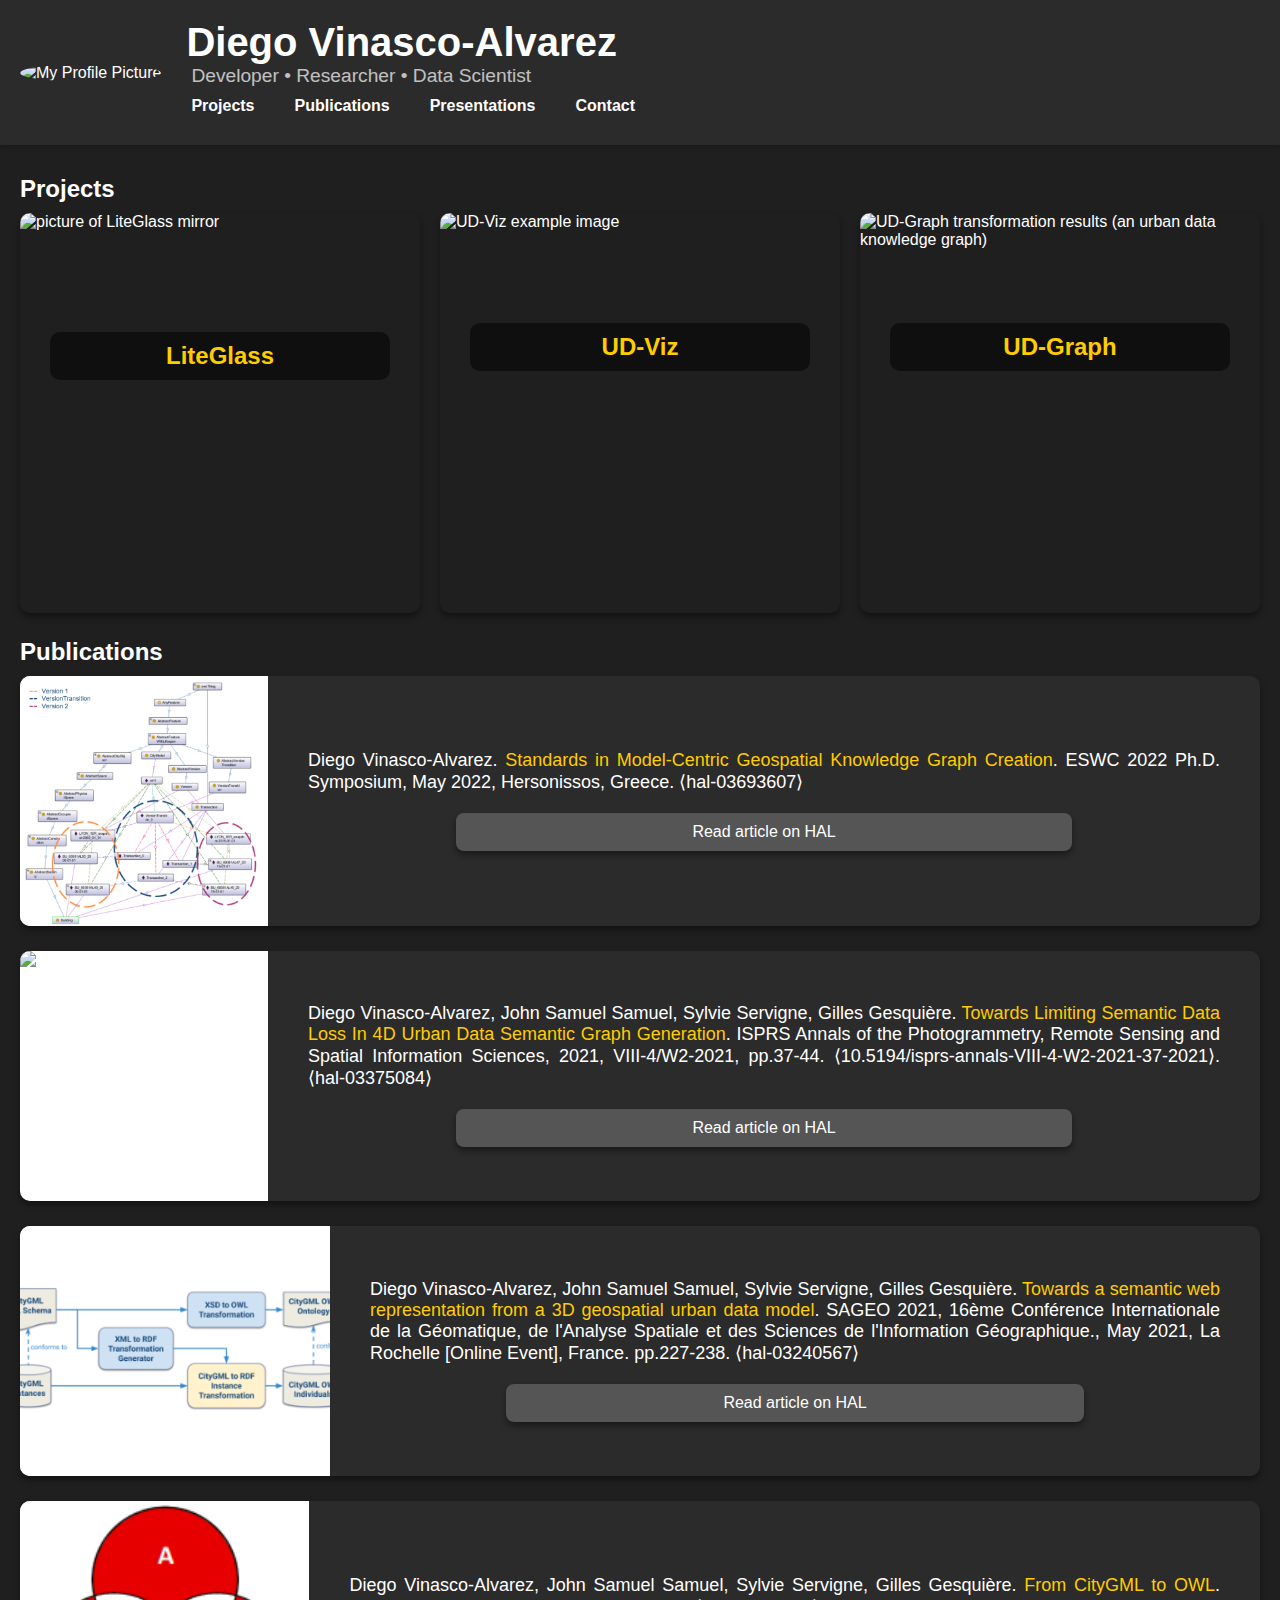
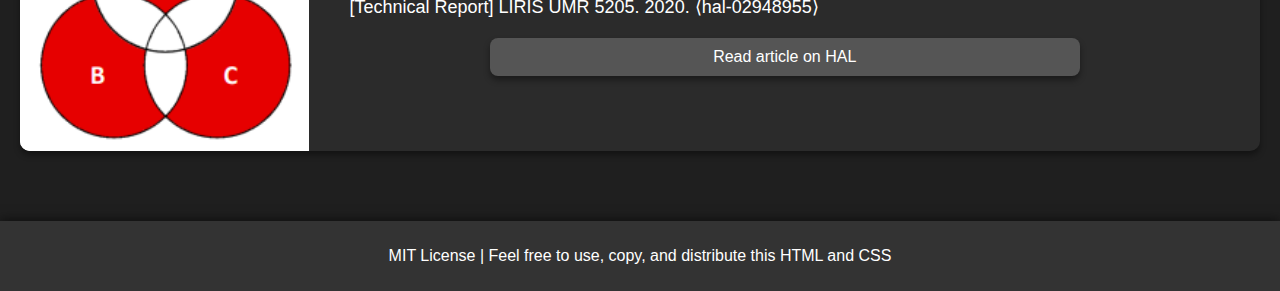
==== index.html @ c7f72ab3 "tweak css" ====
<!DOCTYPE html>
<html>
  <head>
    <title>Diego Vinasco-Alvarez</title>
    <link rel="stylesheet" type="text/css" href="style.css">
  </head>
  <body>
    <header>
      <div class="header-container">
        <div class="header-left">
          <img src="https://placehold.co/600x600" alt="My Profile Picture">
        </div>
        <div class="header-right">
          <h1>Diego Vinasco-Alvarez</h1>
          <p>Developer &bull; Researcher &bull; Data Scientist</p>
          <nav>
            <ul>
              <li><a href="#projects">Projects</a></li>
              <li><a href="#publications">Publications</a></li>
              <li><a href="#presentations">Presentations</a></li>
              <li><a href="#contact">Contact</a></li>
            </ul>
          </nav>
        </div>
      </div>
    </header>
        
    <main>
      <section id="projects">
        <h2>Projects</h2>
        <div class="grid">
          <div class="grid-container container">
            <img src="https://raw.githubusercontent.com/DiegoVinasco/LiteGlass-v2/master/img/leftside.jpg" alt="picture of LiteGlass mirror">
            <div class="grid-container-overlay" href="https://github.com/DiegoVinasco/LiteGlass-v2">
              <h2>LiteGlass</h2>
              <p>A mirror with a UI that displays time, date, and weather information.</p>
              <a href="https://github.com/DiegoVinasco/LiteGlass-v2">View Project on GitHub</a>
            </div>
          </div>
          <div class="grid-container container">
            <img src="https://ud-viz.vcityliris.data.alpha.grandlyon.com/examples/assets/img/examples_images/AllWidgets.png" alt="UD-Viz example image">
            <div class="grid-container-overlay">
              <h2>UD-Viz</h2>
              <p>A JavaScript framework for creating web applications for visualizing and interacting with geospatial 3D urban data.</p>
              <a href="https://github.com/VCityTeam/UD-Viz">View Project on GitHub</a>
            </div>
          </div>
          <div class="grid-container container">
            <img src="https://projet.liris.cnrs.fr/vcity/research/buildinggraph.png#center" alt="UD-Graph transformation results (an urban data knowledge graph)">
            <div class="grid-container-overlay">
              <h2>UD-Graph</h2>
              <p>A set of python tools for generating urban data knowledge graphs using model and schema-driven transformations.</p>
              <a href="https://github.com/VCityTeam/UD-Graph">View Project on GitHub</a>
            </div>
          </div>
        </div>
      </section>
      <section id="publication">
        <h2>Publications</h2>
        <div class="list">
          <div class="list-container container">
            <img src="img/cite4.png" alt="An image from the article: Standards in Model-Centric Geospatial Knowledge Graph Creation">
            <div class="list-container-overlay">
              <p>Diego Vinasco-Alvarez. <span>Standards in Model-Centric Geospatial Knowledge Graph Creation</span>. ESWC 2022 Ph.D. Symposium, May 2022, Hersonissos, Greece. ⟨hal-03693607⟩</p>
              <a href="https://hal.science/hal-03693607">Read article on HAL</a>
            </div>
          </div>
          <div class="list-container container">
            <img src="https://projet.liris.cnrs.fr/vcity/research/buildinggraph.png#center" alt="An image from the article: Towards Limiting Semantic Data Loss In 4D Urban Data Semantic Graph Generation">
            <div class="list-container-overlay">
              <p>Diego Vinasco-Alvarez, John Samuel Samuel, Sylvie Servigne, Gilles Gesquière. <span>Towards Limiting Semantic Data Loss In 4D Urban Data Semantic Graph Generation</span>. ISPRS Annals of the Photogrammetry, Remote Sensing and Spatial Information Sciences, 2021, VIII-4/W2-2021, pp.37-44. ⟨10.5194/isprs-annals-VIII-4-W2-2021-37-2021⟩. ⟨hal-03375084⟩</p>
              <a href="https://hal.science/hal-03375084">Read article on HAL</a>
            </div>
          </div>
          <div class="list-container container">
            <img src="img/cite2.png" alt="An image from the article: Towards a semantic web representation from a 3D geospatial urban data model">
            <div class="list-container-overlay">
              <p>Diego Vinasco-Alvarez, John Samuel Samuel, Sylvie Servigne, Gilles Gesquière. <span>Towards a semantic web representation from a 3D geospatial urban data model</span>. SAGEO 2021, 16ème Conférence Internationale de la Géomatique, de l'Analyse Spatiale et des Sciences de l'Information Géographique., May 2021, La Rochelle [Online Event], France. pp.227-238. ⟨hal-03240567⟩</p>
              <a href="https://hal.science/hal-03240567">Read article on HAL</a>
            </div>
          </div>
          <div class="list-container container">
            <img src="img/cite1.png" alt="An image from the article: From CityGML to OWL">
            <div class="list-container-overlay">
              <p>Diego Vinasco-Alvarez, John Samuel Samuel, Sylvie Servigne, Gilles Gesquière. <span>From CityGML to OWL</span>. [Technical Report] LIRIS UMR 5205. 2020. ⟨hal-02948955⟩</p>
              <a href="https://hal.science/hal-02948955">Read article on HAL</a>
            </div>
          </div>
        </div>
      </section>
    </main>
    
    <footer>
      <p>MIT License | Feel free to use, copy, and distribute this HTML and CSS</p>
    </footer>
    
  </body>
</html>
---- style.css ----
/* General styles */
body {
  font-family: Arial, sans-serif;
  margin: 0;
  padding: 0;
  color: #fff;
  background-color: #1f1f1f;
}

header {
  background-color: #2b2b2b;
  color: #fff;
  padding: 20px;
  box-shadow: 0 2px 5px rgba(0, 0, 0, 0.2);
}

nav ul {
  list-style: none;
  display: flex;
  margin: 0;
  padding: 0;
}

nav ul li {
  display: inline-block;
  margin-right: 20px;
}

nav ul li a:hover {
  background-color: #555;
}

nav ul li a {
  color: #fff;
  display: block;
  padding: 10px;
  text-decoration: none;
  font-weight: bold;
  border-radius: 8px;
  transition: all 0.3s ease-in-out;
}

nav a:hover {
  color: #ffcc00;
}

main {
  padding: 20px;
}

section {
  margin-bottom: 25px;
}

section h2 {
  margin: 10px 0px 10px 0px;
}

footer {
  background-color: #333;
  color: #fff;
  padding: 10px;
  text-align: center;
  box-shadow: 0px -2px 10px rgba(0,0,0,0.5);
}

/* Header styles */
.header-container {
  display: flex;
  align-items: center;
}

.header-left img {
  width: 100px;
  height: 100px;
  border-radius: 50%;
  margin-right: 20px;
}

.header-right h1 {
  margin: 0;
  padding-left: 5px;
  font-size: 2.5rem;
}

.header-right p {
  margin: 0;
  padding-left: 10px;
  font-size: 1.2rem;
  opacity: 0.7;
}

/* Container styles */
.container {
  position: relative;
  overflow: hidden;
  cursor: pointer;
  border-radius: 10px;
  box-shadow: 0 4px 6px rgba(0, 0, 0, 0.4);
  transition: all 0.3s ease-in-out;
}

.container a {
  color: #fff;
  background-color: #555;
  opacity: 0;
  margin-bottom: 20px;
  padding: 10px;
  text-decoration: none;
  width: 60%;
  margin: 0px auto 0px auto;
  border-radius: 8px;
  box-shadow: 0 4px 6px rgba(0, 0, 0, 0.4);
  transition: opacity 0.4s ease-in;
}

.container:hover a {
  opacity: 1;
}

.container a:hover {
  background-color: #333;
  color: #ffcc00;
}

/* Grid section styles */
.grid {
  display: grid;
  grid-template-columns: repeat(auto-fit, minmax(350px, 1fr));
  grid-gap: 20px;
}

.grid-container {
  padding-bottom: 100%;
}

.grid-container:hover {
  transform: scale(1.05);
}

.grid-container img {
  max-width: 100%;
  top: 0;
  left: 0;
  width: 100%;
  height: 100%;
  display: block;
  position: absolute;
  object-fit: cover;
  transition: all 0.3s ease-in-out;
}

.grid-container:hover img {
  transform: scale(1.1);
  opacity: 0.8;
}

.grid-container-overlay {
  position: absolute;
  top: 0;
  left: 0;
  width: 100%;
  height: 100%;
  text-align: center;
  background-color: rgba(0, 0, 0, 0.0);
  transition: background-color 0.2s ease-in-out;
  display: flex;
  flex-direction: column;
  justify-content: center;
}

.grid-container-overlay:hover {
  background-color: rgba(0, 0, 0, 0.4);
}

.grid-container-overlay h2 {
  margin: 0 auto 0 auto;
  color: #ffcc00;
  padding: 10px;
  width: 80%;
  border-radius: 10px;
  background-color: rgba(0, 0, 0, 0.5);
  transition: background-color 0.2s ease-in-out;
}

.grid-container-overlay p {
  margin: 20px;
  opacity: 0;
  transition: opacity 0.4s ease-in-out;
}

.grid-container-overlay:hover p {
  opacity: 1;
}

/* List section styles */
.list {
  display: flex;
  flex-direction: column;
}

.list-container {
  height: 250px;
  margin-bottom: 25px;
  display: flex;
  flex-direction: row;
  background-color: #2b2b2b;
}

.list-container:hover {
  transform: scale(1.05);
}

.list-container img {
  height: 100%;
  width: 25%;
  object-fit: cover;
  background-color: white;
  transition: all 0.3s ease-in-out;
}

.list-container:hover img {
  transform: scale(1.1);
  opacity: 0.8;
}

.list-container-overlay {
  width: 100%;
  height: 100%;
  text-align: center;
  background-color: rgba(0, 0, 0, 0.0);
  transition: background-color 0.2s ease-in-out;
  display: flex;
  flex-direction: column;
  justify-content: center;
}

.list-container-overlay:hover {
  background-color: rgba(0, 0, 0, 0.4);
}

.list-container-overlay p {
  margin-bottom: 20px;
  padding: 0px 40px 0px 40px;
  font-size: large;
  text-align: justify;
}

.list-container-overlay p span {
  color: #ffcc00;
}

.list-container-overlay a {
  opacity: 1 ;
  margin-bottom: 20px;
}

/* Responsive constraints */
@media (max-width: 1300px) {
  .grid {
    grid-template-columns: repeat(auto-fit, minmax(300px, 1fr));
  }
}

@media screen and (max-width: 720px) {
  .header-left img {
    width: 70px;
    height: 70px;
  }

  .header-right h1 {
    font-size: 2rem;
    word-wrap: normal;
  }

  .header-right p {
    font-size: 1rem;
  }

  .list-container {
    height: auto;
  }
  
  .list-container img {
    display: none;
  }
}
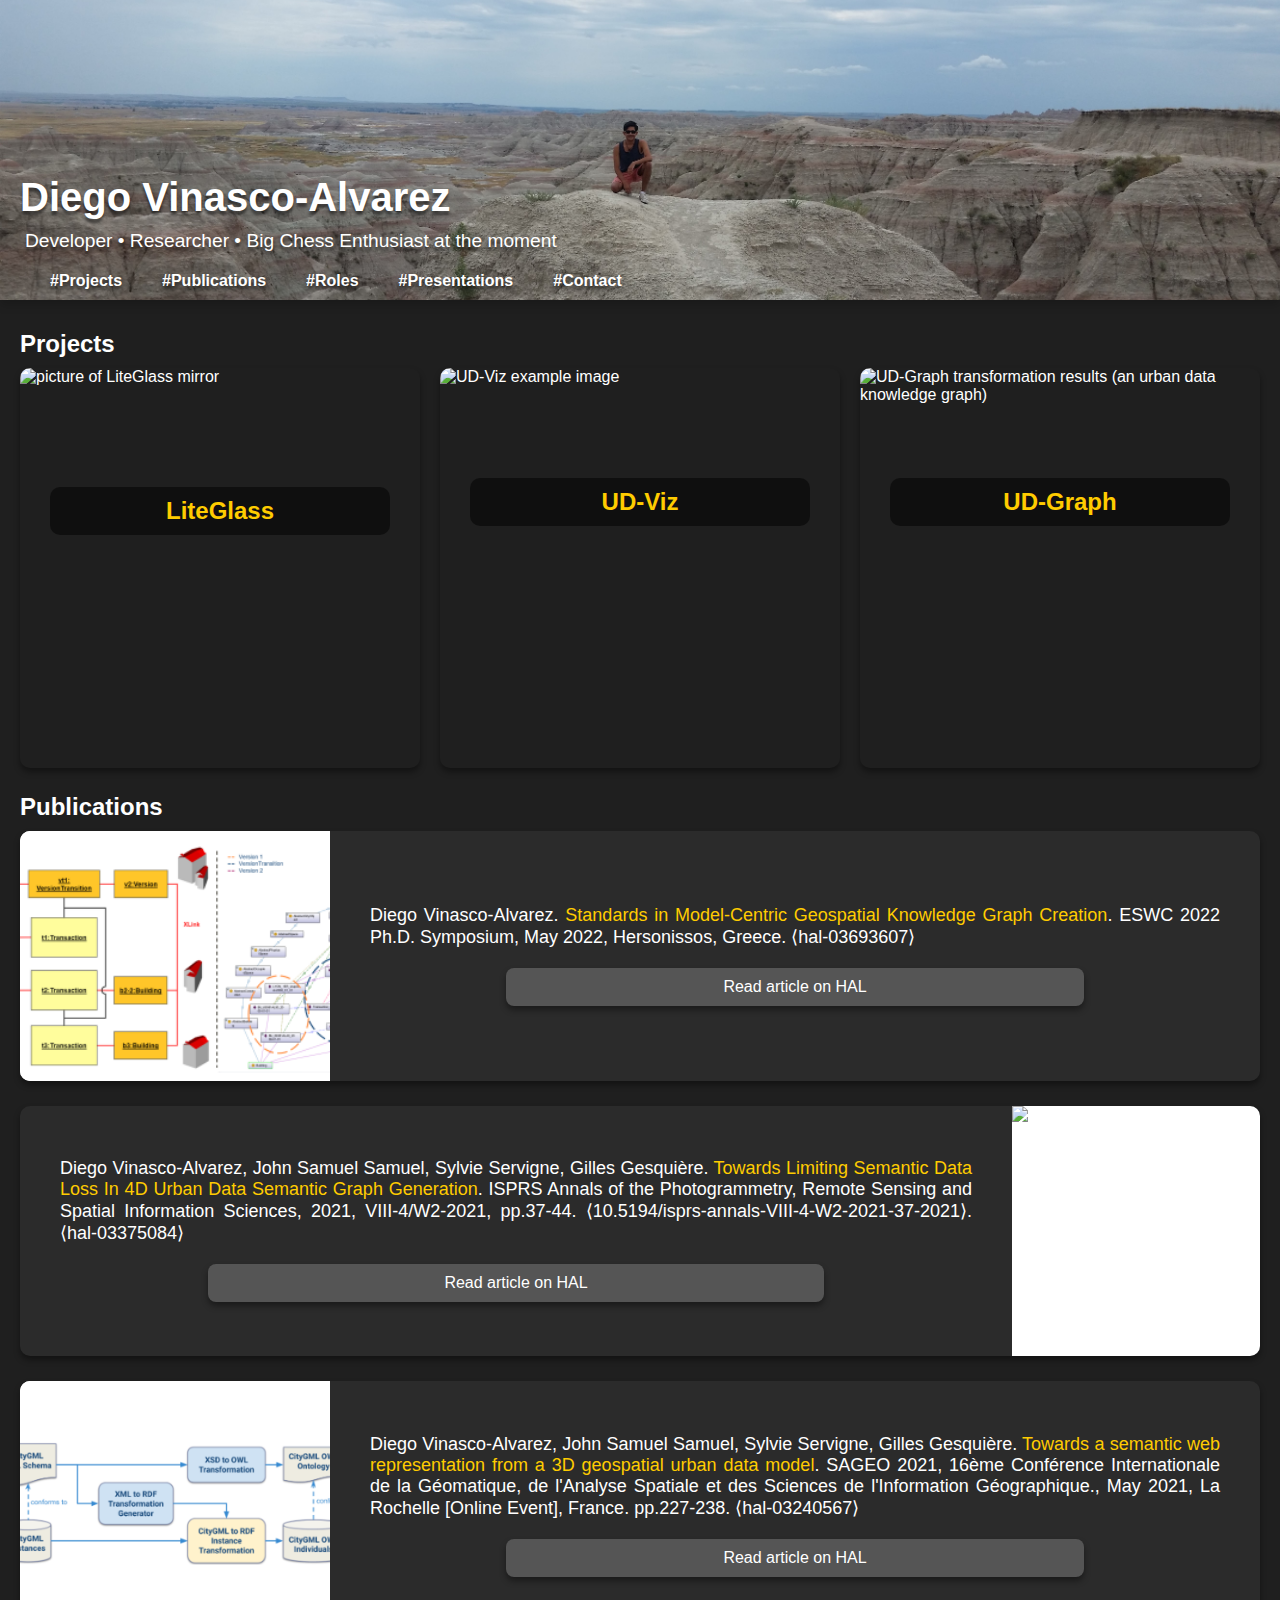
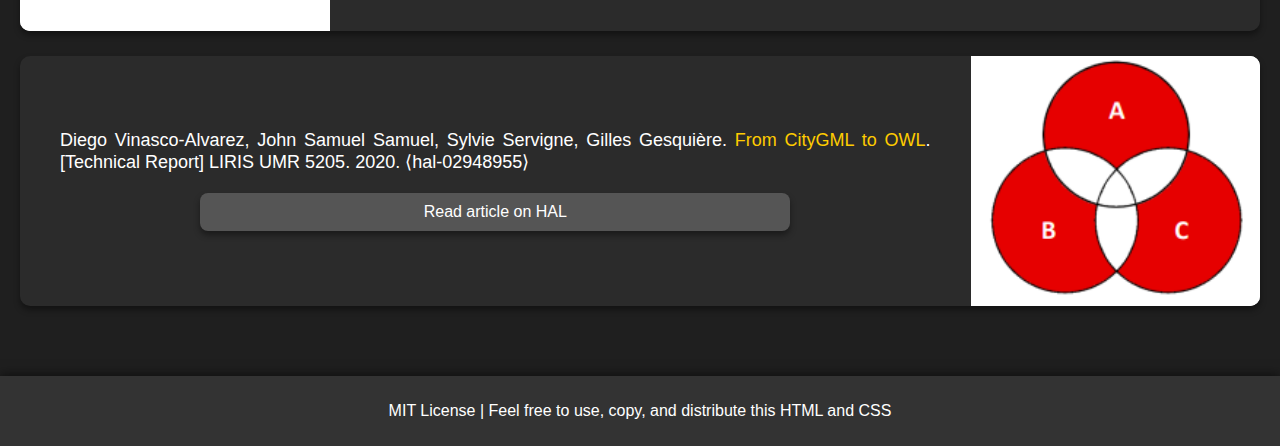
==== commit b4d9572f: "add banner and update responsiveness" ====
--- a/index.html
+++ b/index.html
@@ -6,19 +6,21 @@
   </head>
   <body>
     <header>
+      <img class="banner" src="img/banner.jpg" alt="A nice picture of me in the badlands :)">
       <div class="header-container">
         <div class="header-left">
-          <img src="https://placehold.co/600x600" alt="My Profile Picture">
+          <img src="https://avatars.githubusercontent.com/u/23373264?v=4" alt="My Profile Picture">
         </div>
         <div class="header-right">
           <h1>Diego Vinasco-Alvarez</h1>
-          <p>Developer &bull; Researcher &bull; Data Scientist</p>
+          <p>Developer &bull; Researcher &bull; Big Chess Enthusiast at the moment</p>
           <nav>
             <ul>
-              <li><a href="#projects">Projects</a></li>
-              <li><a href="#publications">Publications</a></li>
-              <li><a href="#presentations">Presentations</a></li>
-              <li><a href="#contact">Contact</a></li>
+              <li><a href="#projects">#Projects</a></li>
+              <li><a href="#publications">#Publications</a></li>
+              <li><a href="#roles">#Roles</a></li>
+              <li><a href="#presentations">#Presentations</a></li>
+              <li><a href="#contact">#Contact</a></li>
             </ul>
           </nav>
         </div>
@@ -38,7 +40,7 @@
             </div>
           </div>
           <div class="grid-container container">
-            <img src="https://ud-viz.vcityliris.data.alpha.grandlyon.com/examples/assets/img/examples_images/AllWidgets.png" alt="UD-Viz example image">
+            <img src="https://user-images.githubusercontent.com/23373264/193419511-bb7672d5-b621-4f51-9818-b8d7f39431dc.png" alt="UD-Viz example image">
             <div class="grid-container-overlay">
               <h2>UD-Viz</h2>
               <p>A JavaScript framework for creating web applications for visualizing and interacting with geospatial 3D urban data.</p>
@@ -55,7 +57,7 @@
           </div>
         </div>
       </section>
-      <section id="publication">
+      <section id="publications">
         <h2>Publications</h2>
         <div class="list">
           <div class="list-container container">
@@ -66,11 +68,11 @@
             </div>
           </div>
           <div class="list-container container">
-            <img src="https://projet.liris.cnrs.fr/vcity/research/buildinggraph.png#center" alt="An image from the article: Towards Limiting Semantic Data Loss In 4D Urban Data Semantic Graph Generation">
             <div class="list-container-overlay">
               <p>Diego Vinasco-Alvarez, John Samuel Samuel, Sylvie Servigne, Gilles Gesquière. <span>Towards Limiting Semantic Data Loss In 4D Urban Data Semantic Graph Generation</span>. ISPRS Annals of the Photogrammetry, Remote Sensing and Spatial Information Sciences, 2021, VIII-4/W2-2021, pp.37-44. ⟨10.5194/isprs-annals-VIII-4-W2-2021-37-2021⟩. ⟨hal-03375084⟩</p>
               <a href="https://hal.science/hal-03375084">Read article on HAL</a>
             </div>
+            <img src="https://projet.liris.cnrs.fr/vcity/research/buildinggraph.png#center" alt="An image from the article: Towards Limiting Semantic Data Loss In 4D Urban Data Semantic Graph Generation">
           </div>
           <div class="list-container container">
             <img src="img/cite2.png" alt="An image from the article: Towards a semantic web representation from a 3D geospatial urban data model">
@@ -80,11 +82,11 @@
             </div>
           </div>
           <div class="list-container container">
-            <img src="img/cite1.png" alt="An image from the article: From CityGML to OWL">
             <div class="list-container-overlay">
               <p>Diego Vinasco-Alvarez, John Samuel Samuel, Sylvie Servigne, Gilles Gesquière. <span>From CityGML to OWL</span>. [Technical Report] LIRIS UMR 5205. 2020. ⟨hal-02948955⟩</p>
               <a href="https://hal.science/hal-02948955">Read article on HAL</a>
             </div>
+            <img src="img/cite1.png" alt="An image from the article: From CityGML to OWL">
           </div>
         </div>
       </section>
--- a/style.css
+++ b/style.css
@@ -3,21 +3,21 @@
   font-family: Arial, sans-serif;
   margin: 0;
   padding: 0;
-  color: #fff;
+  color: white;
   background-color: #1f1f1f;
 }
 
 header {
   background-color: #2b2b2b;
-  color: #fff;
-  padding: 20px;
-  box-shadow: 0 2px 5px rgba(0, 0, 0, 0.2);
+  color: white;
+  box-shadow: 0 4px 10px rgba(0, 0, 0, 0.2);
+  height: 300px;
 }
 
 nav ul {
   list-style: none;
   display: flex;
-  margin: 0;
+  margin: 0 0 0 20px;
   padding: 0;
 }
 
@@ -26,21 +26,19 @@
   margin-right: 20px;
 }
 
-nav ul li a:hover {
-  background-color: #555;
-}
-
 nav ul li a {
-  color: #fff;
+  color: white;
   display: block;
   padding: 10px;
   text-decoration: none;
+  text-shadow: 0 3px 4px rgba(0,0,0,0.7);
   font-weight: bold;
-  border-radius: 8px;
+  border-radius: 8px 8px 0 0;
   transition: all 0.3s ease-in-out;
 }
 
-nav a:hover {
+nav ul li a:hover {
+  background-color: #444444aa;
   color: #ffcc00;
 }
 
@@ -58,36 +56,43 @@
 
 footer {
   background-color: #333;
-  color: #fff;
+  color: white;
   padding: 10px;
   text-align: center;
   box-shadow: 0px -2px 10px rgba(0,0,0,0.5);
 }
 
 /* Header styles */
+.banner {
+  width: 100%;
+  height: 100%;
+  object-fit: cover;
+}
+
 .header-container {
+  position: absolute;
+  top: 155px;
+  left: 0;
+  padding: 20px;
   display: flex;
   align-items: center;
 }
 
 .header-left img {
-  width: 100px;
-  height: 100px;
-  border-radius: 50%;
-  margin-right: 20px;
+  display: none;
 }
 
 .header-right h1 {
-  margin: 0;
+  margin: 0 0 10px 0;
+  font-size: 2.5rem;
+  text-shadow: 0 4px 3px rgba(0,0,0,0.5);
+}
+
+.header-right p {
+  margin: 0 0 10px 0;
   padding-left: 5px;
-  font-size: 2.5rem;
-}
-
-.header-right p {
-  margin: 0;
-  padding-left: 10px;
   font-size: 1.2rem;
-  opacity: 0.7;
+  text-shadow: 0 4px 3px rgba(0,0,0,0.5);
 }
 
 /* Container styles */
@@ -101,7 +106,7 @@
 }
 
 .container a {
-  color: #fff;
+  color: white;
   background-color: #555;
   opacity: 0;
   margin-bottom: 20px;
@@ -256,25 +261,60 @@
 }
 
 /* Responsive constraints */
-@media (max-width: 1300px) {
+@media (max-width: 1350px) {
   .grid {
     grid-template-columns: repeat(auto-fit, minmax(300px, 1fr));
   }
 }
 
 @media screen and (max-width: 720px) {
+  header {
+    height: auto;
+  }
+
+  .banner {
+    display: none;
+  }
+  
+  nav ul {
+    margin: 0px;
+  }
+
+  nav ul li {
+    margin-right: 5px;
+  }
+
+  nav ul li a {
+    border-radius: 8px;
+  }
+
+  .header-container {
+    position: relative;
+    width: 100%;
+    top: unset;
+    left: unset;
+  }
+
   .header-left img {
-    width: 70px;
-    height: 70px;
+    display: inherit;
+    width: 100px;
+    height: 100px;
+    border-radius: 50%;
+  }
+
+  .header-right {
+    margin-left: 15px;
+    width: 100%;
   }
 
   .header-right h1 {
+    padding: 0px 40px 0px 10px;
     font-size: 2rem;
     word-wrap: normal;
   }
 
   .header-right p {
-    font-size: 1rem;
+    display: none;
   }
 
   .list-container {
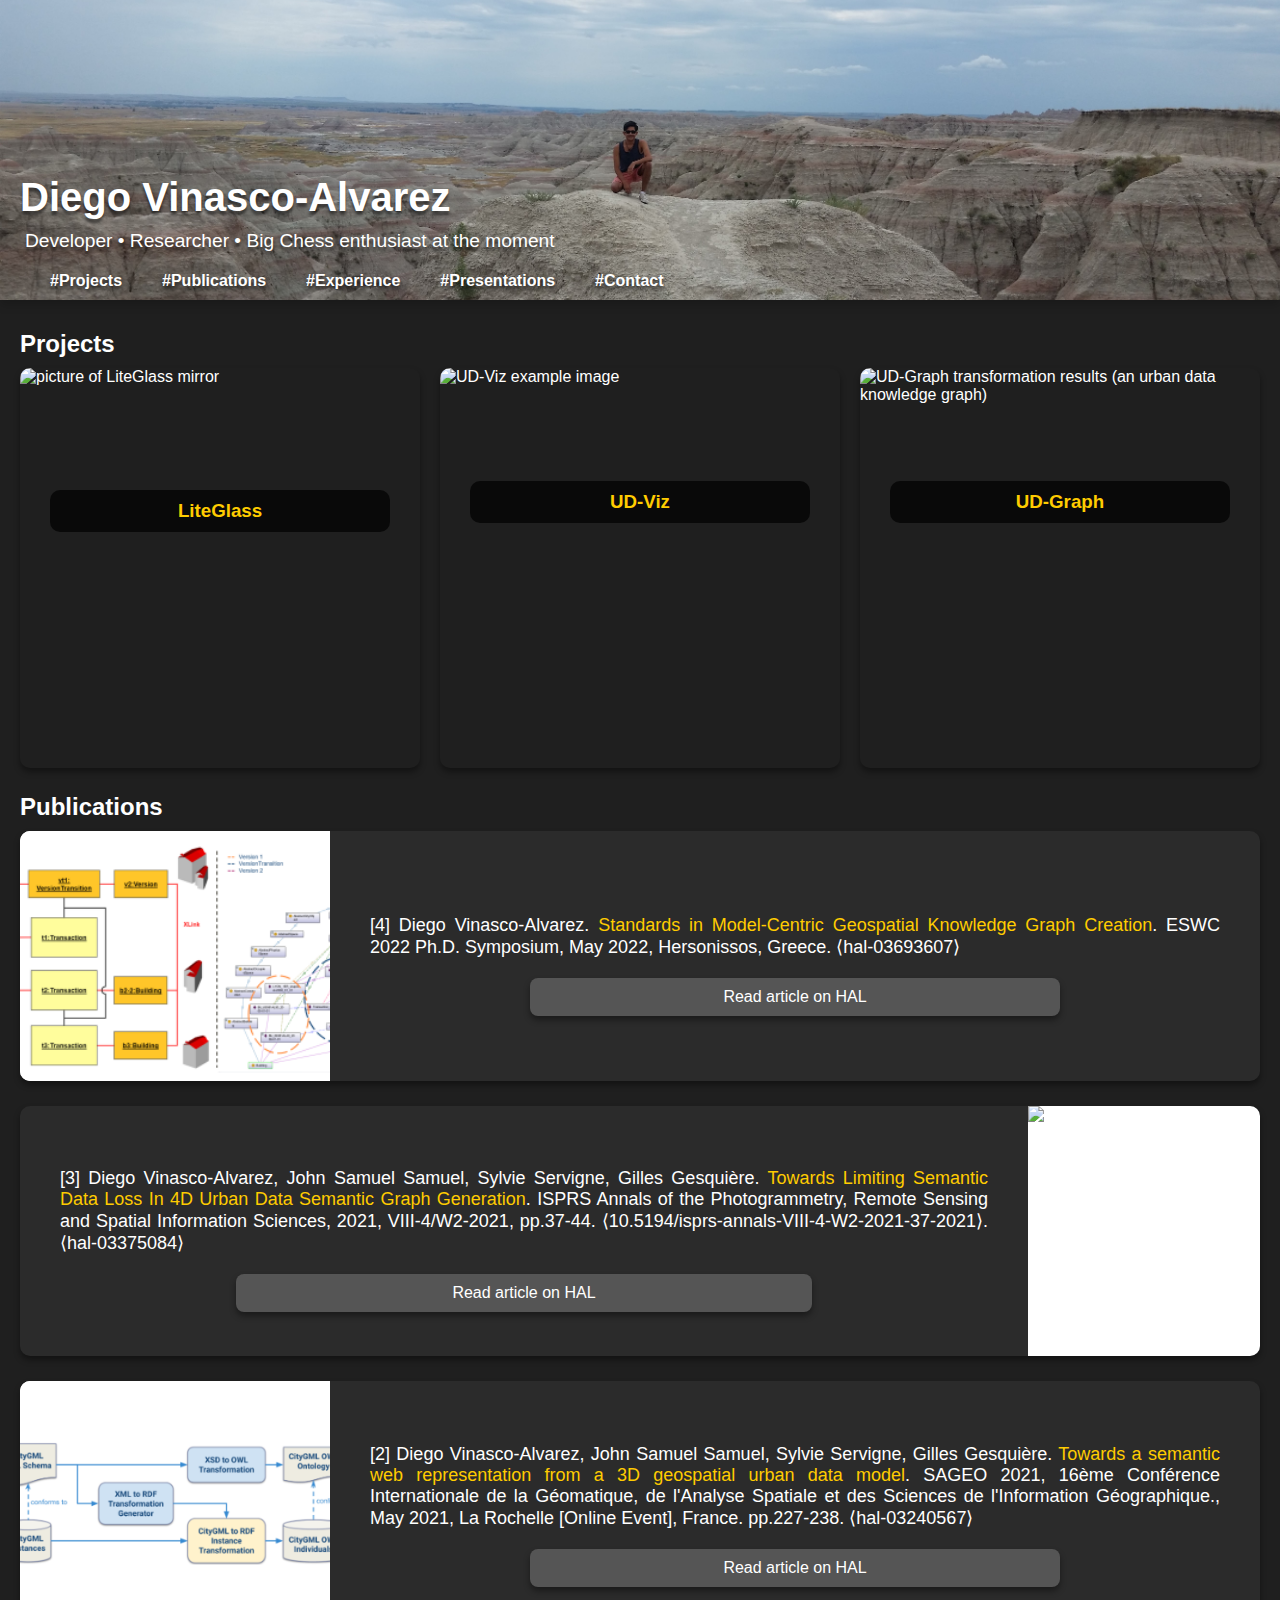
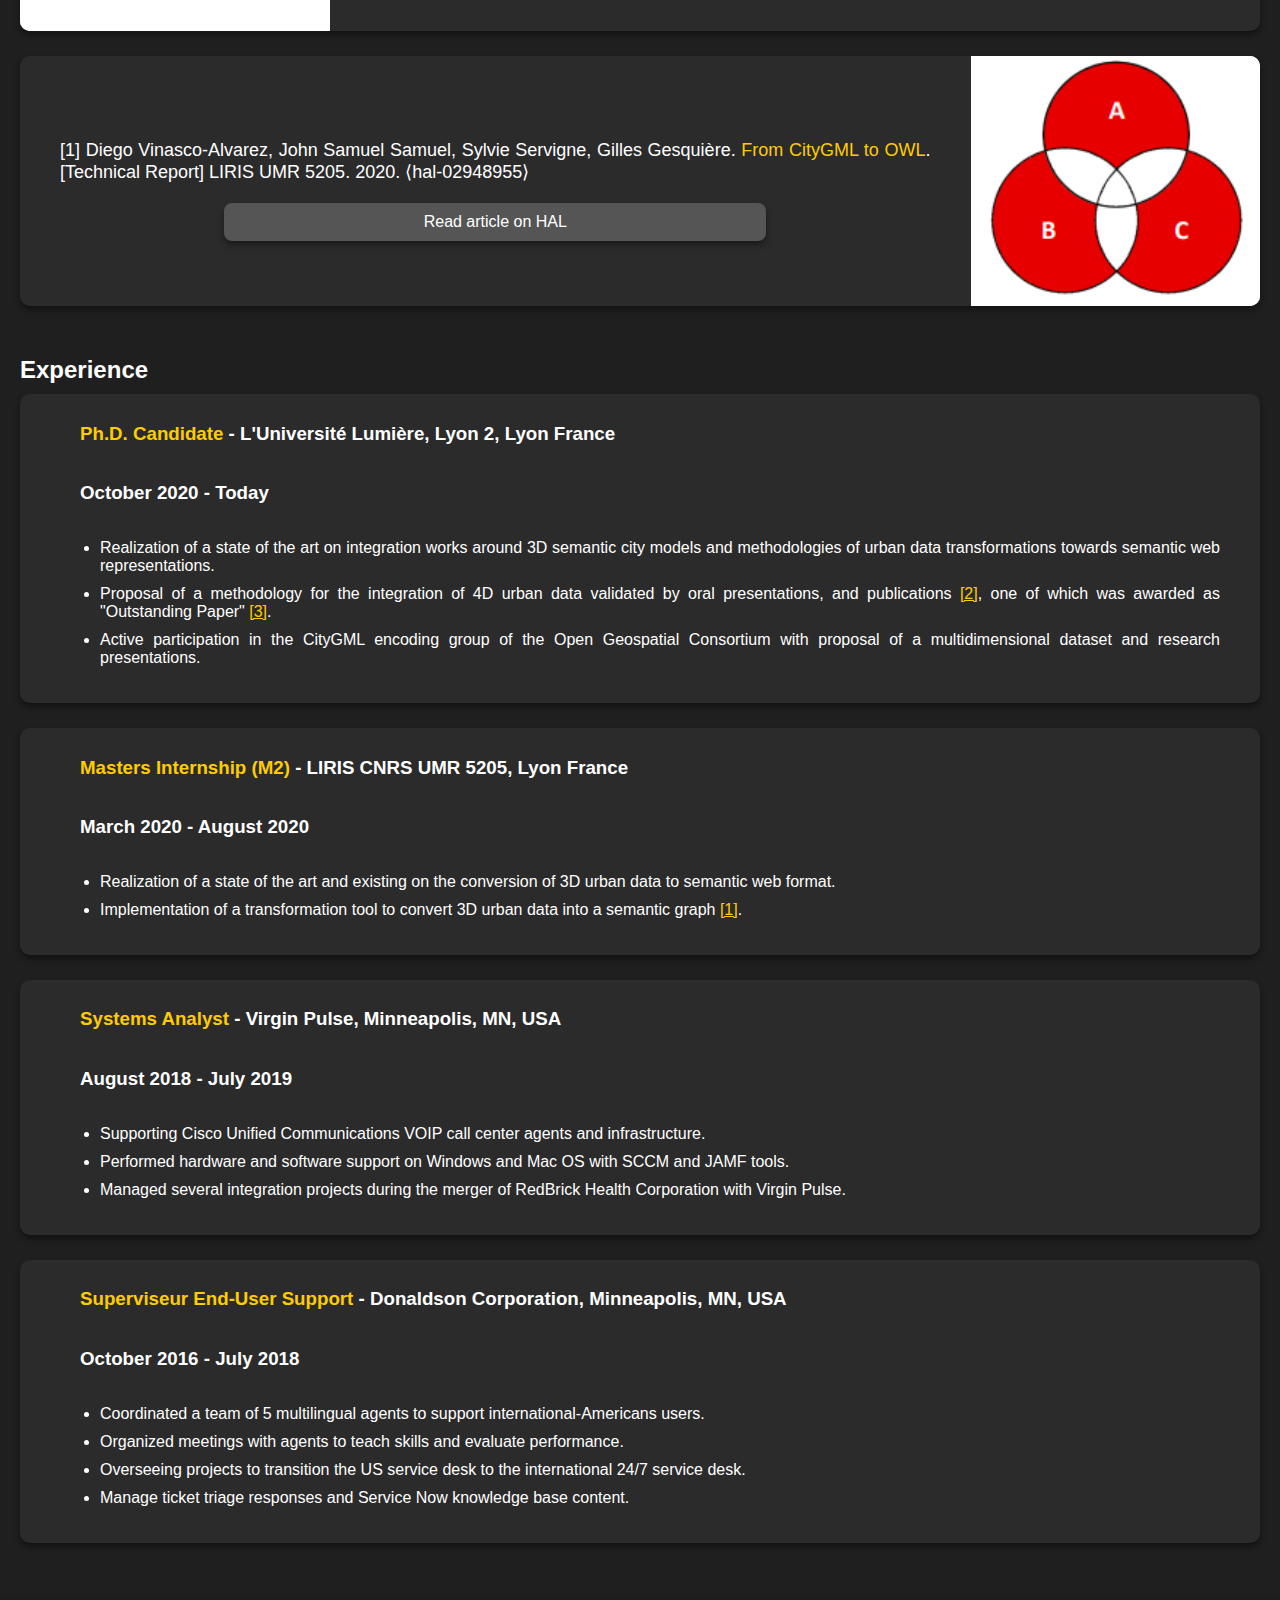
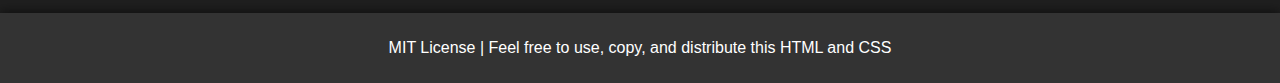
==== commit bedc1090: "add experience section" ====
--- a/index.html
+++ b/index.html
@@ -2,23 +2,33 @@
 <html>
   <head>
     <title>Diego Vinasco-Alvarez</title>
-    <link rel="stylesheet" type="text/css" href="style.css">
+    <link rel="stylesheet" type="text/css" href="style.css" />
   </head>
   <body>
     <header>
-      <img class="banner" src="img/banner.jpg" alt="A nice picture of me in the badlands :)">
+      <img
+        class="banner"
+        src="img/banner.jpg"
+        alt="A nice picture of me in the badlands :)"
+      />
       <div class="header-container">
         <div class="header-left">
-          <img src="https://avatars.githubusercontent.com/u/23373264?v=4" alt="My Profile Picture">
+          <img
+            src="https://avatars.githubusercontent.com/u/23373264?v=4"
+            alt="My Profile Picture"
+          />
         </div>
         <div class="header-right">
           <h1>Diego Vinasco-Alvarez</h1>
-          <p>Developer &bull; Researcher &bull; Big Chess Enthusiast at the moment</p>
+          <p>
+            Developer &bull; Researcher &bull; Big Chess enthusiast at the
+            moment
+          </p>
           <nav>
             <ul>
               <li><a href="#projects">#Projects</a></li>
               <li><a href="#publications">#Publications</a></li>
-              <li><a href="#roles">#Roles</a></li>
+              <li><a href="#experience">#Experience</a></li>
               <li><a href="#presentations">#Presentations</a></li>
               <li><a href="#contact">#Contact</a></li>
             </ul>
@@ -26,33 +36,60 @@
         </div>
       </div>
     </header>
-        
+
     <main>
       <section id="projects">
         <h2>Projects</h2>
         <div class="grid">
           <div class="grid-container container">
-            <img src="https://raw.githubusercontent.com/DiegoVinasco/LiteGlass-v2/master/img/leftside.jpg" alt="picture of LiteGlass mirror">
-            <div class="grid-container-overlay" href="https://github.com/DiegoVinasco/LiteGlass-v2">
-              <h2>LiteGlass</h2>
-              <p>A mirror with a UI that displays time, date, and weather information.</p>
-              <a href="https://github.com/DiegoVinasco/LiteGlass-v2">View Project on GitHub</a>
+            <img
+              src="https://raw.githubusercontent.com/DiegoVinasco/LiteGlass-v2/master/img/leftside.jpg"
+              alt="picture of LiteGlass mirror"
+            />
+            <div
+              class="grid-container-overlay"
+              href="https://github.com/DiegoVinasco/LiteGlass-v2"
+            >
+              <h3>LiteGlass</h3>
+              <p>
+                A mirror with a UI that displays time, date, and weather
+                information.
+              </p>
+              <a class="button-link" href="https://github.com/DiegoVinasco/LiteGlass-v2"
+                >View Project on GitHub</a
+              >
             </div>
           </div>
           <div class="grid-container container">
-            <img src="https://user-images.githubusercontent.com/23373264/193419511-bb7672d5-b621-4f51-9818-b8d7f39431dc.png" alt="UD-Viz example image">
+            <img
+              src="https://user-images.githubusercontent.com/23373264/193419511-bb7672d5-b621-4f51-9818-b8d7f39431dc.png"
+              alt="UD-Viz example image"
+            />
             <div class="grid-container-overlay">
-              <h2>UD-Viz</h2>
-              <p>A JavaScript framework for creating web applications for visualizing and interacting with geospatial 3D urban data.</p>
-              <a href="https://github.com/VCityTeam/UD-Viz">View Project on GitHub</a>
+              <h3>UD-Viz</h3>
+              <p>
+                A JavaScript framework for creating web applications for
+                visualizing and interacting with geospatial 3D urban data.
+              </p>
+              <a class="button-link" href="https://github.com/VCityTeam/UD-Viz"
+                >View Project on GitHub</a
+              >
             </div>
           </div>
           <div class="grid-container container">
-            <img src="https://projet.liris.cnrs.fr/vcity/research/buildinggraph.png#center" alt="UD-Graph transformation results (an urban data knowledge graph)">
+            <img
+              src="https://projet.liris.cnrs.fr/vcity/research/buildinggraph.png#center"
+              alt="UD-Graph transformation results (an urban data knowledge graph)"
+            />
             <div class="grid-container-overlay">
-              <h2>UD-Graph</h2>
-              <p>A set of python tools for generating urban data knowledge graphs using model and schema-driven transformations.</p>
-              <a href="https://github.com/VCityTeam/UD-Graph">View Project on GitHub</a>
+              <h3>UD-Graph</h3>
+              <p>
+                A set of python tools for generating urban data knowledge graphs
+                using model and schema-driven transformations.
+              </p>
+              <a class="button-link" href="https://github.com/VCityTeam/UD-Graph"
+                >View Project on GitHub</a
+              >
             </div>
           </div>
         </div>
@@ -60,41 +97,184 @@
       <section id="publications">
         <h2>Publications</h2>
         <div class="list">
-          <div class="list-container container">
-            <img src="img/cite4.png" alt="An image from the article: Standards in Model-Centric Geospatial Knowledge Graph Creation">
-            <div class="list-container-overlay">
-              <p>Diego Vinasco-Alvarez. <span>Standards in Model-Centric Geospatial Knowledge Graph Creation</span>. ESWC 2022 Ph.D. Symposium, May 2022, Hersonissos, Greece. ⟨hal-03693607⟩</p>
-              <a href="https://hal.science/hal-03693607">Read article on HAL</a>
-            </div>
-          </div>
-          <div class="list-container container">
-            <div class="list-container-overlay">
-              <p>Diego Vinasco-Alvarez, John Samuel Samuel, Sylvie Servigne, Gilles Gesquière. <span>Towards Limiting Semantic Data Loss In 4D Urban Data Semantic Graph Generation</span>. ISPRS Annals of the Photogrammetry, Remote Sensing and Spatial Information Sciences, 2021, VIII-4/W2-2021, pp.37-44. ⟨10.5194/isprs-annals-VIII-4-W2-2021-37-2021⟩. ⟨hal-03375084⟩</p>
-              <a href="https://hal.science/hal-03375084">Read article on HAL</a>
-            </div>
-            <img src="https://projet.liris.cnrs.fr/vcity/research/buildinggraph.png#center" alt="An image from the article: Towards Limiting Semantic Data Loss In 4D Urban Data Semantic Graph Generation">
-          </div>
-          <div class="list-container container">
-            <img src="img/cite2.png" alt="An image from the article: Towards a semantic web representation from a 3D geospatial urban data model">
-            <div class="list-container-overlay">
-              <p>Diego Vinasco-Alvarez, John Samuel Samuel, Sylvie Servigne, Gilles Gesquière. <span>Towards a semantic web representation from a 3D geospatial urban data model</span>. SAGEO 2021, 16ème Conférence Internationale de la Géomatique, de l'Analyse Spatiale et des Sciences de l'Information Géographique., May 2021, La Rochelle [Online Event], France. pp.227-238. ⟨hal-03240567⟩</p>
-              <a href="https://hal.science/hal-03240567">Read article on HAL</a>
-            </div>
-          </div>
-          <div class="list-container container">
-            <div class="list-container-overlay">
-              <p>Diego Vinasco-Alvarez, John Samuel Samuel, Sylvie Servigne, Gilles Gesquière. <span>From CityGML to OWL</span>. [Technical Report] LIRIS UMR 5205. 2020. ⟨hal-02948955⟩</p>
-              <a href="https://hal.science/hal-02948955">Read article on HAL</a>
-            </div>
-            <img src="img/cite1.png" alt="An image from the article: From CityGML to OWL">
+          <div class="publication-container list-container container" id="p4">
+            <img
+              src="img/cite4.png"
+              alt="An image from the article: Standards in Model-Centric Geospatial Knowledge Graph Creation"
+            />
+            <div class="list-container-overlay">
+              <p>
+                [4] Diego Vinasco-Alvarez.
+                <span
+                  >Standards in Model-Centric Geospatial Knowledge Graph
+                  Creation</span
+                >. ESWC 2022 Ph.D. Symposium, May 2022, Hersonissos, Greece.
+                ⟨hal-03693607⟩
+              </p>
+              <a class="button-link" href="https://hal.science/hal-03693607">Read article on HAL</a>
+            </div>
+          </div>
+          <div class="publication-container list-container container" id="p3">
+            <div class="list-container-overlay">
+              <p>
+                [3] Diego Vinasco-Alvarez, John Samuel Samuel, Sylvie Servigne,
+                Gilles Gesquière.
+                <span
+                  >Towards Limiting Semantic Data Loss In 4D Urban Data Semantic
+                  Graph Generation</span
+                >. ISPRS Annals of the Photogrammetry, Remote Sensing and
+                Spatial Information Sciences, 2021, VIII-4/W2-2021, pp.37-44.
+                ⟨10.5194/isprs-annals-VIII-4-W2-2021-37-2021⟩. ⟨hal-03375084⟩
+              </p>
+              <a class="button-link" href="https://hal.science/hal-03375084">Read article on HAL</a>
+            </div>
+            <img
+              src="https://projet.liris.cnrs.fr/vcity/research/buildinggraph.png#center"
+              alt="An image from the article: Towards Limiting Semantic Data Loss In 4D Urban Data Semantic Graph Generation"
+            />
+          </div>
+          <div class="publication-container list-container container" id="p2">
+            <img
+              src="img/cite2.png"
+              alt="An image from the article: Towards a semantic web representation from a 3D geospatial urban data model"
+            />
+            <div class="list-container-overlay">
+              <p>
+                [2] Diego Vinasco-Alvarez, John Samuel Samuel, Sylvie Servigne,
+                Gilles Gesquière.
+                <span
+                  >Towards a semantic web representation from a 3D geospatial
+                  urban data model</span
+                >. SAGEO 2021, 16ème Conférence Internationale de la Géomatique,
+                de l'Analyse Spatiale et des Sciences de l'Information
+                Géographique., May 2021, La Rochelle [Online Event], France.
+                pp.227-238. ⟨hal-03240567⟩
+              </p>
+              <a class="button-link" href="https://hal.science/hal-03240567">Read article on HAL</a>
+            </div>
+          </div>
+          <div class="publication-container list-container container" id="p1">
+            <div class="list-container-overlay">
+              <p>
+                [1] Diego Vinasco-Alvarez, John Samuel Samuel, Sylvie Servigne,
+                Gilles Gesquière. <span>From CityGML to OWL</span>. [Technical
+                Report] LIRIS UMR 5205. 2020. ⟨hal-02948955⟩
+              </p>
+              <a class="button-link" href="https://hal.science/hal-02948955">Read article on HAL</a>
+            </div>
+            <img
+              src="img/cite1.png"
+              alt="An image from the article: From CityGML to OWL"
+            />
+          </div>
+        </div>
+      </section>
+      <section id="experience">
+        <h2>Experience</h2>
+        <div class="list">
+          <div class="experience-container list-container container">
+            <div class="list-container-overlay">
+              <h3>
+                <span>Ph.D. Candidate</span> - L'Université Lumière, Lyon 2,
+                Lyon France
+              </h3>
+              <h3>October 2020 - Today</h3>
+              <ul>
+                <li>
+                  Realization of a state of the art on integration works around
+                  3D semantic city models and methodologies of urban data
+                  transformations towards semantic web representations.
+                </li>
+                <li>
+                  Proposal of a methodology for the integration of 4D urban data
+                  validated by oral presentations, and publications <a href="#p2">[2]</a>, one of
+                  which was awarded as "Outstanding Paper" <a href="#p3">[3]</a>.
+                </li>
+                <li>
+                  Active participation in the CityGML encoding group of the Open
+                  Geospatial Consortium with proposal of a multidimensional
+                  dataset and research presentations.
+                </li>
+              </ul>
+            </div>
+          </div>
+          <div class="experience-container list-container container">
+            <div class="list-container-overlay">
+              <h3>
+                <span>Masters Internship (M2)</span> - LIRIS CNRS UMR 5205, Lyon
+                France
+              </h3>
+              <h3>March 2020 - August 2020</h3>
+              <ul>
+                <li>
+                  Realization of a state of the art and existing on the
+                  conversion of 3D urban data to semantic web format.
+                </li>
+                <li>
+                  Implementation of a transformation tool to convert 3D urban
+                  data into a semantic graph <a href="#p1">[1]</a>.
+                </li>
+              </ul>
+            </div>
+          </div>
+          <div class="experience-container list-container container">
+            <div class="list-container-overlay">
+              <h3>
+                <span>Systems Analyst</span> - Virgin Pulse, Minneapolis, MN,
+                USA
+              </h3>
+              <h3>August 2018 - July 2019</h3>
+              <ul>
+                <li>
+                  Supporting Cisco Unified Communications VOIP call center
+                  agents and infrastructure.
+                </li>
+                <li>
+                  Performed hardware and software support on Windows and Mac OS
+                  with SCCM and JAMF tools.
+                </li>
+                <li>
+                  Managed several integration projects during the merger of
+                  RedBrick Health Corporation with Virgin Pulse.
+                </li>
+              </ul>
+            </div>
+          </div>
+          <div class="experience-container list-container container">
+            <div class="list-container-overlay">
+              <h3>
+                <span>Superviseur End-User Support</span> - Donaldson
+                Corporation, Minneapolis, MN, USA
+              </h3>
+              <h3>October 2016 - July 2018</h3>
+              <ul>
+                <li>
+                  Coordinated a team of 5 multilingual agents to support
+                  international-Americans users.
+                </li>
+                <li>
+                  Organized meetings with agents to teach skills and evaluate
+                  performance.
+                </li>
+                <li>
+                  Overseeing projects to transition the US service desk to the
+                  international 24/7 service desk.
+                </li>
+                <li>
+                  Manage ticket triage responses and Service Now knowledge base
+                  content.
+                </li>
+              </ul>
+            </div>
           </div>
         </div>
       </section>
     </main>
-    
+
     <footer>
-      <p>MIT License | Feel free to use, copy, and distribute this HTML and CSS</p>
+      <p>
+        MIT License | Feel free to use, copy, and distribute this HTML and CSS
+      </p>
     </footer>
-    
   </body>
 </html>
--- a/style.css
+++ b/style.css
@@ -52,6 +52,10 @@
 
 section h2 {
   margin: 10px 0px 10px 0px;
+}
+
+ul a {
+  color: #ffcc00;
 }
 
 footer {
@@ -105,7 +109,7 @@
   transition: all 0.3s ease-in-out;
 }
 
-.container a {
+.container .button-link {
   color: white;
   background-color: #555;
   opacity: 0;
@@ -119,7 +123,7 @@
   transition: opacity 0.4s ease-in;
 }
 
-.container:hover a {
+.container:hover .button-link {
   opacity: 1;
 }
 
@@ -131,8 +135,8 @@
 /* Grid section styles */
 .grid {
   display: grid;
-  grid-template-columns: repeat(auto-fit, minmax(350px, 1fr));
   grid-gap: 20px;
+  grid-template-columns: repeat(auto-fill, minmax(300px, 1fr));
 }
 
 .grid-container {
@@ -175,16 +179,16 @@
 }
 
 .grid-container-overlay:hover {
-  background-color: rgba(0, 0, 0, 0.4);
-}
-
-.grid-container-overlay h2 {
+  background-color: rgba(0, 0, 0, 0.6);
+}
+
+.grid-container-overlay h3 {
   margin: 0 auto 0 auto;
   color: #ffcc00;
   padding: 10px;
   width: 80%;
   border-radius: 10px;
-  background-color: rgba(0, 0, 0, 0.5);
+  background-color: rgba(0, 0, 0, 0.7);
   transition: background-color 0.2s ease-in-out;
 }
 
@@ -204,8 +208,15 @@
   flex-direction: column;
 }
 
+.publication-container {
+  height: 250px;
+}
+
+.experience-container {
+  height: fit-content;
+}
+
 .list-container {
-  height: 250px;
   margin-bottom: 25px;
   display: flex;
   flex-direction: row;
@@ -232,7 +243,8 @@
 .list-container-overlay {
   width: 100%;
   height: 100%;
-  text-align: center;
+  padding: 10px 40px 10px 40px;
+  text-align: justify;
   background-color: rgba(0, 0, 0, 0.0);
   transition: background-color 0.2s ease-in-out;
   display: flex;
@@ -246,16 +258,23 @@
 
 .list-container-overlay p {
   margin-bottom: 20px;
-  padding: 0px 40px 0px 40px;
   font-size: large;
-  text-align: justify;
-}
-
-.list-container-overlay p span {
-  color: #ffcc00;
-}
-
-.list-container-overlay a {
+}
+
+.list-container-overlay h3 {
+  padding: 0 20px 0 20px;
+}
+
+.list-container-overlay li {
+  padding-bottom: 10px;
+}
+
+.list-container-overlay span {
+  color: #ffcc00;
+}
+
+.list-container-overlay .button-link {
+  text-align: center;
   opacity: 1 ;
   margin-bottom: 20px;
 }
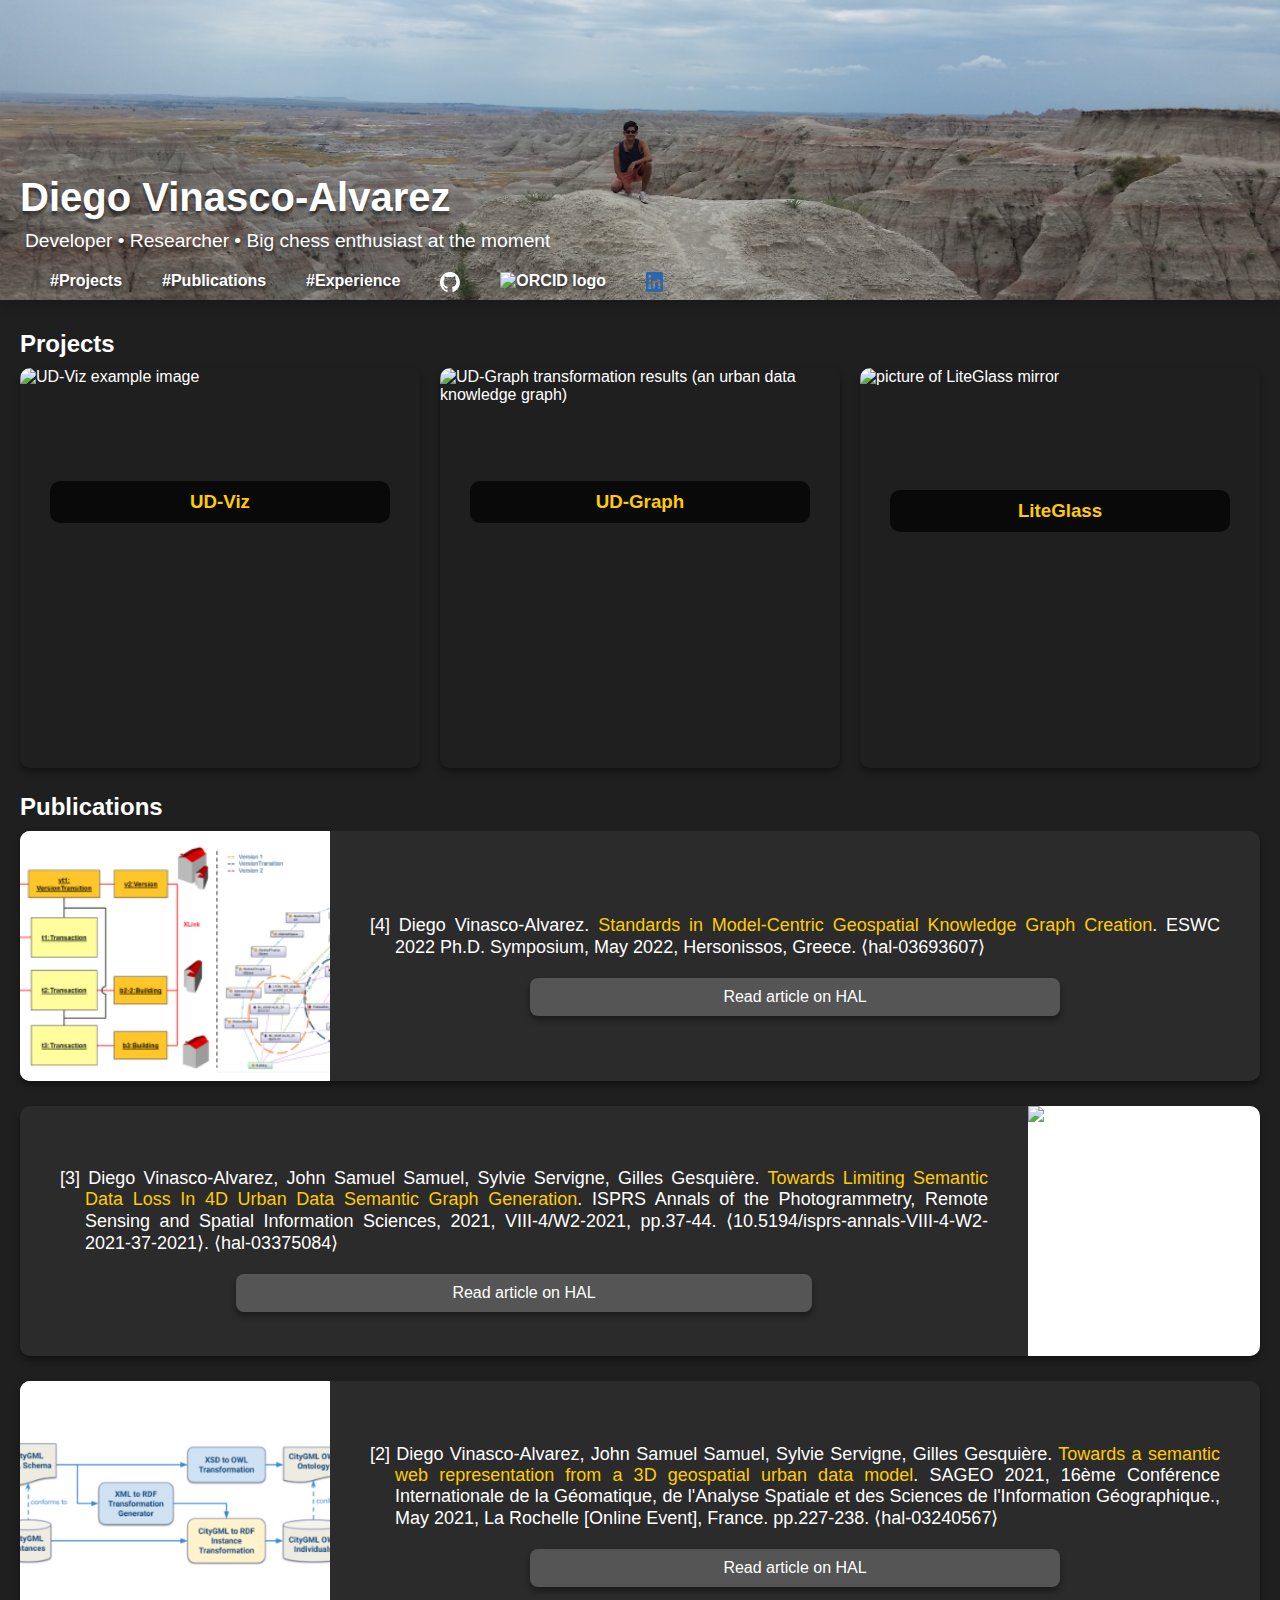
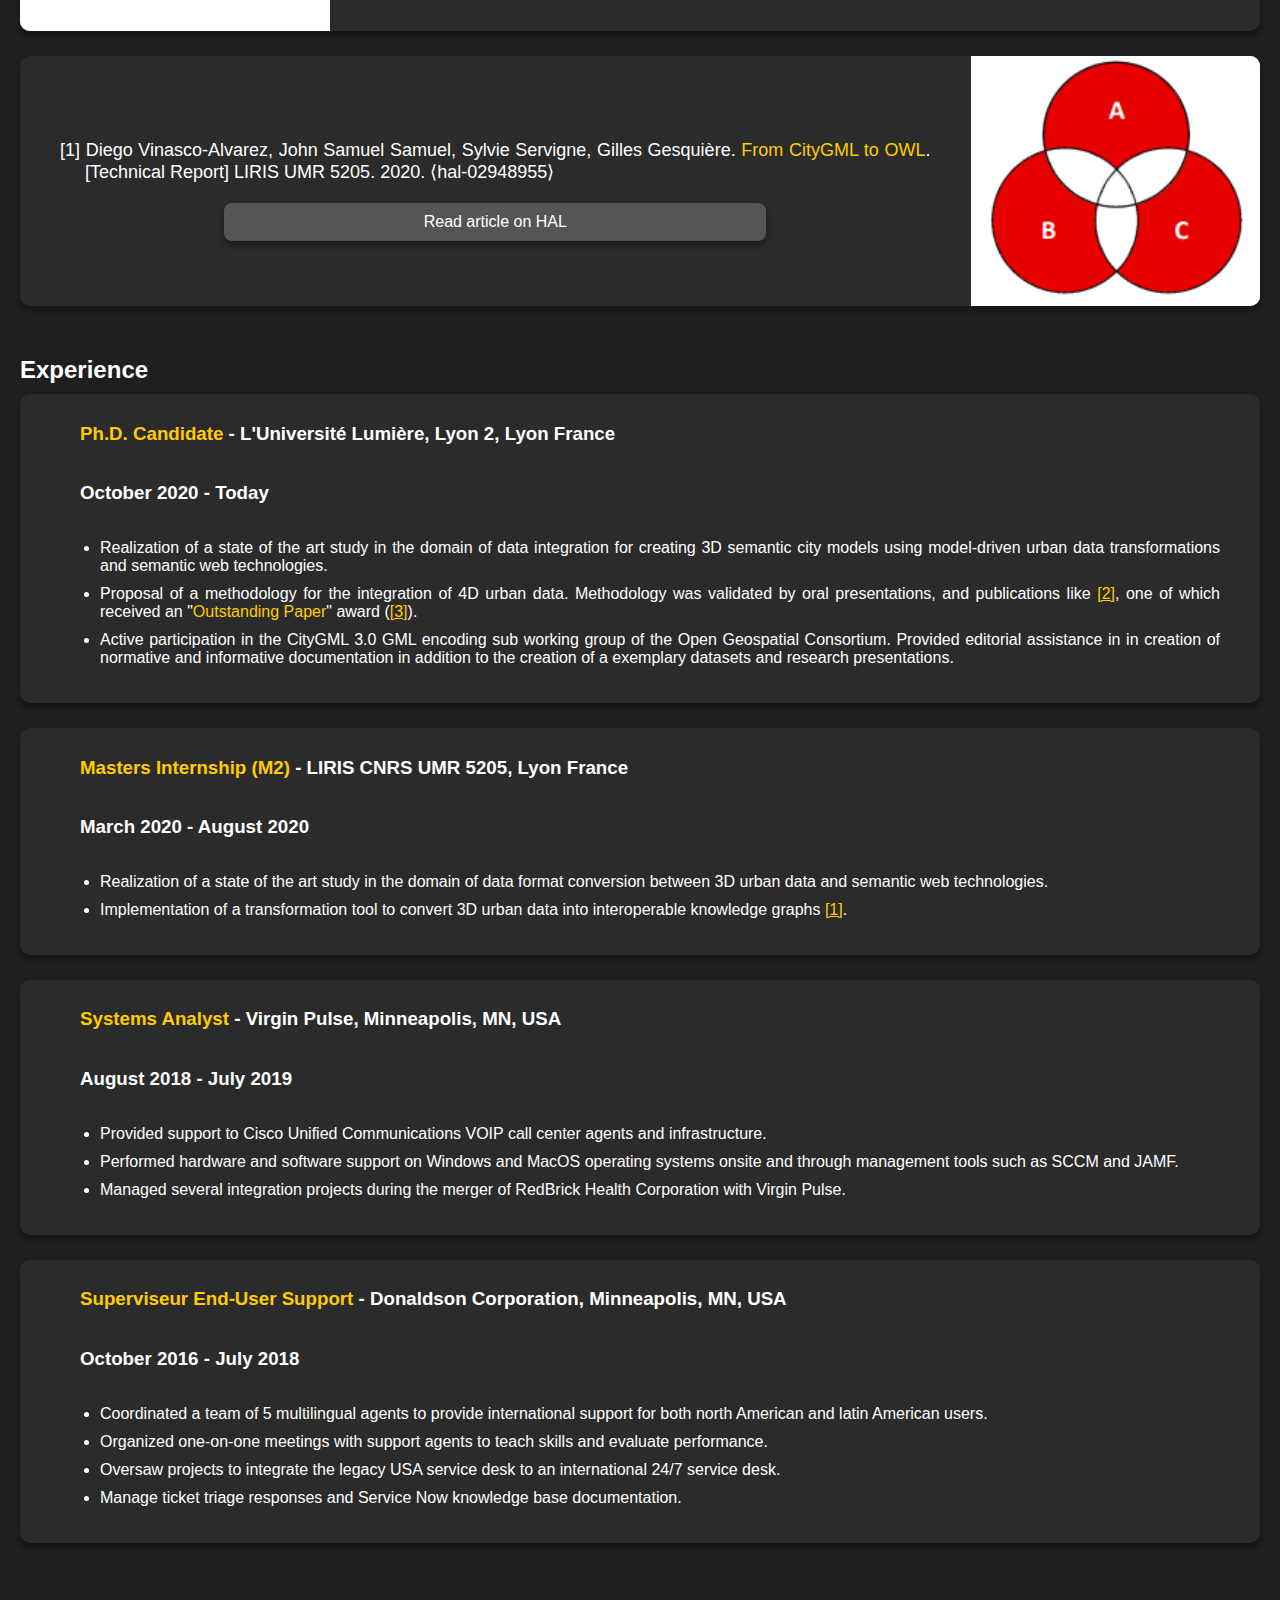
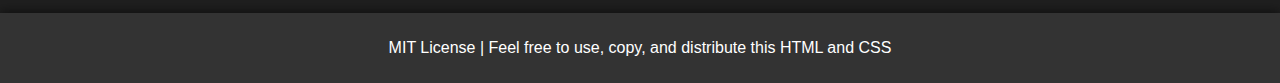
==== commit b4bee4d4: "separate page content; add logos" ====
--- a/index.html
+++ b/index.html
@@ -21,7 +21,7 @@
         <div class="header-right">
           <h1>Diego Vinasco-Alvarez</h1>
           <p>
-            Developer &bull; Researcher &bull; Big Chess enthusiast at the
+            Developer &bull; Researcher &bull; Big chess enthusiast at the
             moment
           </p>
           <nav>
@@ -29,8 +29,42 @@
               <li><a href="#projects">#Projects</a></li>
               <li><a href="#publications">#Publications</a></li>
               <li><a href="#experience">#Experience</a></li>
-              <li><a href="#presentations">#Presentations</a></li>
-              <li><a href="#contact">#Contact</a></li>
+              <!-- <li><a href="#presentations">#Presentations</a></li> -->
+              <li>
+                <a class="icon" href="https://github.com/DiegoVinasco">
+                  <img
+                    alt="Github logo"
+                    src="logos/github-mark-white.svg"
+                    width="20"
+                    height="20"
+                  />
+                </a>
+              </li>
+              <li>
+                <a class="icon" href="https://orcid.org/0000-0002-7171-5754">
+                  <img
+                    alt="ORCID logo"
+                    src="https://info.orcid.org/wp-content/uploads/2019/11/orcid_16x16.png"
+                    width="20"
+                    height="20"
+                  />
+                </a>
+              </li>
+              <li>
+                <a
+                  class="icon"
+                  href="https://www.linkedin.com/in/diego-vinasco-alvarez-38b08790/"
+                >
+                  <img
+                    alt="Linkedin logo"
+                    src="logos/LI-In-Bug.png"
+                    width="20"
+                    height="20"
+                  />
+                </a>
+              </li>
+              <!-- <div class="icons">
+              </div> -->
             </ul>
           </nav>
         </div>
@@ -43,6 +77,40 @@
         <div class="grid">
           <div class="grid-container container">
             <img
+              src="https://user-images.githubusercontent.com/23373264/193419511-bb7672d5-b621-4f51-9818-b8d7f39431dc.png"
+              alt="UD-Viz example image"
+            />
+            <div class="grid-container-overlay">
+              <h3>UD-Viz</h3>
+              <p>
+                A JavaScript framework for creating web applications for
+                visualizing and interacting with geospatial 3D urban data.
+              </p>
+              <a class="button-link" href="https://github.com/VCityTeam/UD-Viz"
+                >View Project on GitHub</a
+              >
+            </div>
+          </div>
+          <div class="grid-container container">
+            <img
+              src="https://projet.liris.cnrs.fr/vcity/research/buildinggraph.png#center"
+              alt="UD-Graph transformation results (an urban data knowledge graph)"
+            />
+            <div class="grid-container-overlay">
+              <h3>UD-Graph</h3>
+              <p>
+                A set of python tools for generating urban data knowledge graphs
+                using model and schema-driven transformations.
+              </p>
+              <a
+                class="button-link"
+                href="https://github.com/VCityTeam/UD-Graph"
+                >View Project on GitHub</a
+              >
+            </div>
+          </div>
+          <div class="grid-container container">
+            <img
               src="https://raw.githubusercontent.com/DiegoVinasco/LiteGlass-v2/master/img/leftside.jpg"
               alt="picture of LiteGlass mirror"
             />
@@ -55,39 +123,9 @@
                 A mirror with a UI that displays time, date, and weather
                 information.
               </p>
-              <a class="button-link" href="https://github.com/DiegoVinasco/LiteGlass-v2"
-                >View Project on GitHub</a
-              >
-            </div>
-          </div>
-          <div class="grid-container container">
-            <img
-              src="https://user-images.githubusercontent.com/23373264/193419511-bb7672d5-b621-4f51-9818-b8d7f39431dc.png"
-              alt="UD-Viz example image"
-            />
-            <div class="grid-container-overlay">
-              <h3>UD-Viz</h3>
-              <p>
-                A JavaScript framework for creating web applications for
-                visualizing and interacting with geospatial 3D urban data.
-              </p>
-              <a class="button-link" href="https://github.com/VCityTeam/UD-Viz"
-                >View Project on GitHub</a
-              >
-            </div>
-          </div>
-          <div class="grid-container container">
-            <img
-              src="https://projet.liris.cnrs.fr/vcity/research/buildinggraph.png#center"
-              alt="UD-Graph transformation results (an urban data knowledge graph)"
-            />
-            <div class="grid-container-overlay">
-              <h3>UD-Graph</h3>
-              <p>
-                A set of python tools for generating urban data knowledge graphs
-                using model and schema-driven transformations.
-              </p>
-              <a class="button-link" href="https://github.com/VCityTeam/UD-Graph"
+              <a
+                class="button-link"
+                href="https://github.com/DiegoVinasco/LiteGlass-v2"
                 >View Project on GitHub</a
               >
             </div>
@@ -111,7 +149,9 @@
                 >. ESWC 2022 Ph.D. Symposium, May 2022, Hersonissos, Greece.
                 ⟨hal-03693607⟩
               </p>
-              <a class="button-link" href="https://hal.science/hal-03693607">Read article on HAL</a>
+              <a class="button-link" href="https://hal.science/hal-03693607"
+                >Read article on HAL</a
+              >
             </div>
           </div>
           <div class="publication-container list-container container" id="p3">
@@ -126,7 +166,9 @@
                 Spatial Information Sciences, 2021, VIII-4/W2-2021, pp.37-44.
                 ⟨10.5194/isprs-annals-VIII-4-W2-2021-37-2021⟩. ⟨hal-03375084⟩
               </p>
-              <a class="button-link" href="https://hal.science/hal-03375084">Read article on HAL</a>
+              <a class="button-link" href="https://hal.science/hal-03375084"
+                >Read article on HAL</a
+              >
             </div>
             <img
               src="https://projet.liris.cnrs.fr/vcity/research/buildinggraph.png#center"
@@ -150,7 +192,9 @@
                 Géographique., May 2021, La Rochelle [Online Event], France.
                 pp.227-238. ⟨hal-03240567⟩
               </p>
-              <a class="button-link" href="https://hal.science/hal-03240567">Read article on HAL</a>
+              <a class="button-link" href="https://hal.science/hal-03240567"
+                >Read article on HAL</a
+              >
             </div>
           </div>
           <div class="publication-container list-container container" id="p1">
@@ -160,7 +204,9 @@
                 Gilles Gesquière. <span>From CityGML to OWL</span>. [Technical
                 Report] LIRIS UMR 5205. 2020. ⟨hal-02948955⟩
               </p>
-              <a class="button-link" href="https://hal.science/hal-02948955">Read article on HAL</a>
+              <a class="button-link" href="https://hal.science/hal-02948955"
+                >Read article on HAL</a
+              >
             </div>
             <img
               src="img/cite1.png"
@@ -181,19 +227,25 @@
               <h3>October 2020 - Today</h3>
               <ul>
                 <li>
-                  Realization of a state of the art on integration works around
-                  3D semantic city models and methodologies of urban data
-                  transformations towards semantic web representations.
-                </li>
-                <li>
-                  Proposal of a methodology for the integration of 4D urban data
-                  validated by oral presentations, and publications <a href="#p2">[2]</a>, one of
-                  which was awarded as "Outstanding Paper" <a href="#p3">[3]</a>.
-                </li>
-                <li>
-                  Active participation in the CityGML encoding group of the Open
-                  Geospatial Consortium with proposal of a multidimensional
-                  dataset and research presentations.
+                  Realization of a state of the art study in the domain of data
+                  integration for creating 3D semantic city models using
+                  model-driven urban data transformations and semantic web
+                  technologies.
+                </li>
+                <li>
+                  Proposal of a methodology for the integration of 4D urban
+                  data. Methodology was validated by oral presentations, and
+                  publications like <a href="#p2">[2]</a>, one of which received
+                  an "<span>Outstanding Paper</span>" award (<a href="#p3"
+                    >[3]</a
+                  >).
+                </li>
+                <li>
+                  Active participation in the CityGML 3.0 GML encoding sub
+                  working group of the Open Geospatial Consortium. Provided
+                  editorial assistance in in creation of normative and
+                  informative documentation in addition to the creation of a
+                  exemplary datasets and research presentations.
                 </li>
               </ul>
             </div>
@@ -207,12 +259,14 @@
               <h3>March 2020 - August 2020</h3>
               <ul>
                 <li>
-                  Realization of a state of the art and existing on the
-                  conversion of 3D urban data to semantic web format.
+                  Realization of a state of the art study in the domain of data
+                  format conversion between 3D urban data and semantic web
+                  technologies.
                 </li>
                 <li>
                   Implementation of a transformation tool to convert 3D urban
-                  data into a semantic graph <a href="#p1">[1]</a>.
+                  data into interoperable knowledge graphs
+                  <a href="#p1">[1]</a>.
                 </li>
               </ul>
             </div>
@@ -226,12 +280,13 @@
               <h3>August 2018 - July 2019</h3>
               <ul>
                 <li>
-                  Supporting Cisco Unified Communications VOIP call center
-                  agents and infrastructure.
-                </li>
-                <li>
-                  Performed hardware and software support on Windows and Mac OS
-                  with SCCM and JAMF tools.
+                  Provided support to Cisco Unified Communications VOIP call
+                  center agents and infrastructure.
+                </li>
+                <li>
+                  Performed hardware and software support on Windows and MacOS
+                  operating systems onsite and through management tools such as
+                  SCCM and JAMF.
                 </li>
                 <li>
                   Managed several integration projects during the merger of
@@ -249,20 +304,21 @@
               <h3>October 2016 - July 2018</h3>
               <ul>
                 <li>
-                  Coordinated a team of 5 multilingual agents to support
-                  international-Americans users.
-                </li>
-                <li>
-                  Organized meetings with agents to teach skills and evaluate
-                  performance.
-                </li>
-                <li>
-                  Overseeing projects to transition the US service desk to the
-                  international 24/7 service desk.
+                  Coordinated a team of 5 multilingual agents to provide
+                  international support for both north American and latin
+                  American users.
+                </li>
+                <li>
+                  Organized one-on-one meetings with support agents to teach
+                  skills and evaluate performance.
+                </li>
+                <li>
+                  Oversaw projects to integrate the legacy USA service desk to
+                  an international 24/7 service desk.
                 </li>
                 <li>
                   Manage ticket triage responses and Service Now knowledge base
-                  content.
+                  documentation.
                 </li>
               </ul>
             </div>
--- a/style.css
+++ b/style.css
@@ -67,6 +67,11 @@
 }
 
 /* Header styles */
+.icon {
+  padding-bottom: 4px;
+  text-decoration: none;
+}
+
 .banner {
   width: 100%;
   height: 100%;
@@ -88,14 +93,14 @@
 
 .header-right h1 {
   margin: 0 0 10px 0;
-  font-size: 2.5rem;
+  font-size: 2.5em;
   text-shadow: 0 4px 3px rgba(0,0,0,0.5);
 }
 
 .header-right p {
   margin: 0 0 10px 0;
   padding-left: 5px;
-  font-size: 1.2rem;
+  font-size: 1.2em;
   text-shadow: 0 4px 3px rgba(0,0,0,0.5);
 }
 
@@ -212,8 +217,10 @@
   height: 250px;
 }
 
-.experience-container {
-  height: fit-content;
+.publication-container p {
+  /* this is just for a hanging indent */
+  padding-left: 25px;
+  text-indent: -25px;
 }
 
 .list-container {
@@ -221,10 +228,6 @@
   display: flex;
   flex-direction: row;
   background-color: #2b2b2b;
-}
-
-.list-container:hover {
-  transform: scale(1.05);
 }
 
 .list-container img {
@@ -235,24 +238,24 @@
   transition: all 0.3s ease-in-out;
 }
 
-.list-container:hover img {
-  transform: scale(1.1);
-  opacity: 0.8;
-}
-
 .list-container-overlay {
   width: 100%;
   height: 100%;
   padding: 10px 40px 10px 40px;
   text-align: justify;
   background-color: rgba(0, 0, 0, 0.0);
-  transition: background-color 0.2s ease-in-out;
+  transition: background-color 0.3s ease-in-out;
   display: flex;
   flex-direction: column;
   justify-content: center;
 }
 
-.list-container-overlay:hover {
+.list-container:hover img {
+  transform: scale(1.05);
+  opacity: 0.8;
+}
+
+.list-container:hover .list-container-overlay {
   background-color: rgba(0, 0, 0, 0.4);
 }
 
@@ -328,7 +331,7 @@
 
   .header-right h1 {
     padding: 0px 40px 0px 10px;
-    font-size: 2rem;
+    font-size: 2em;
     word-wrap: normal;
   }
 
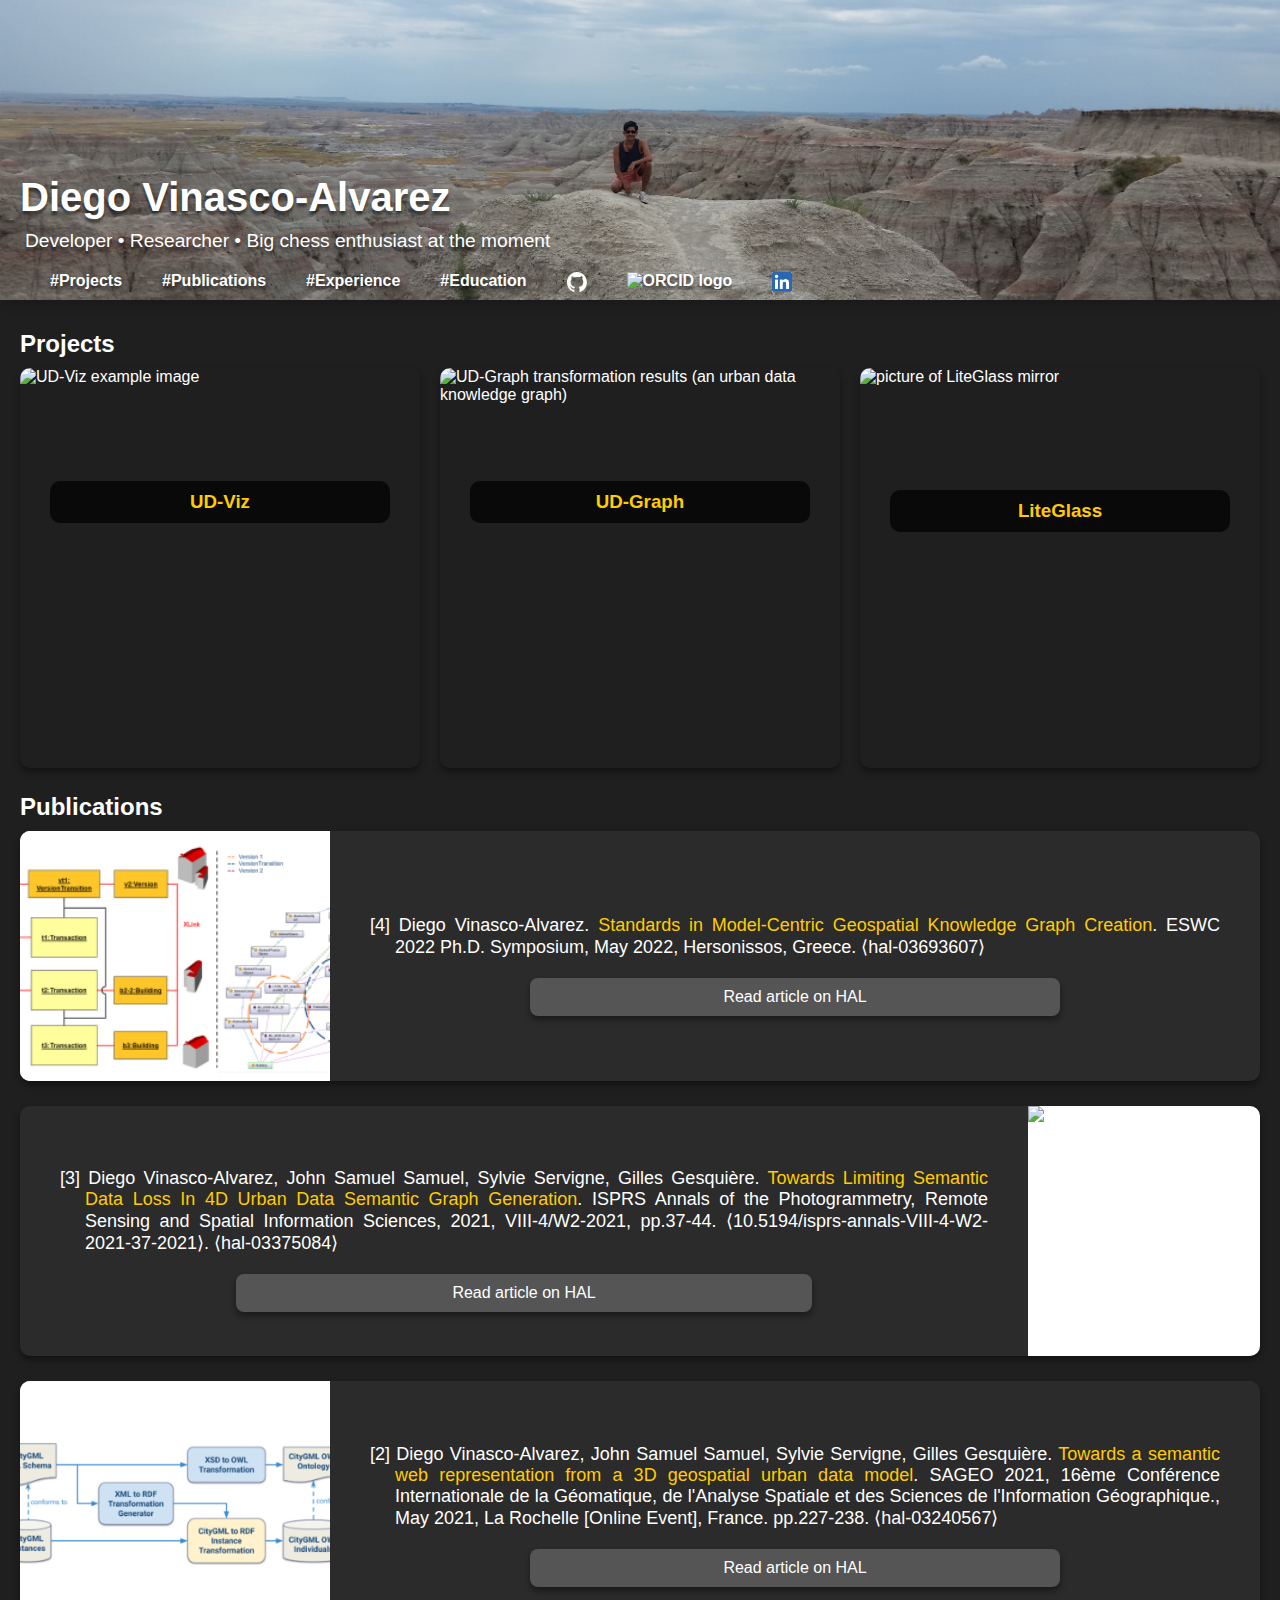
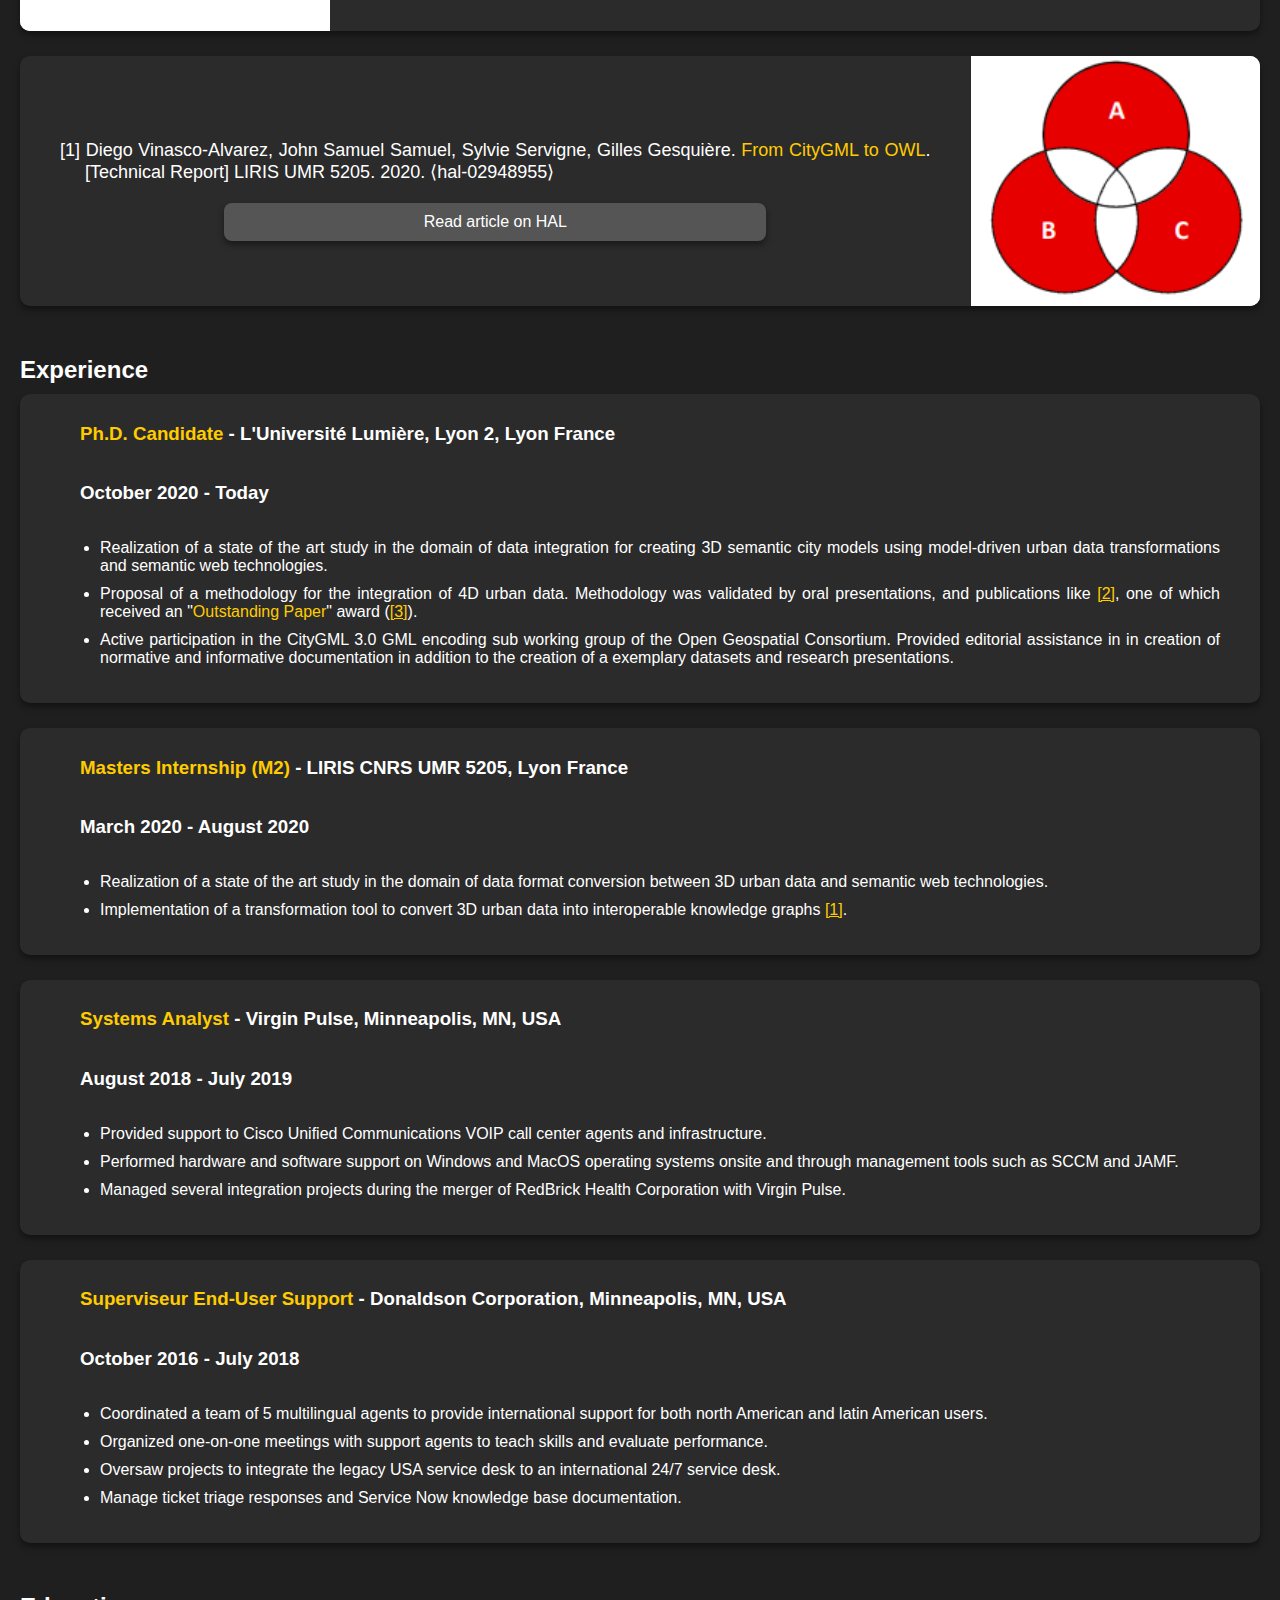
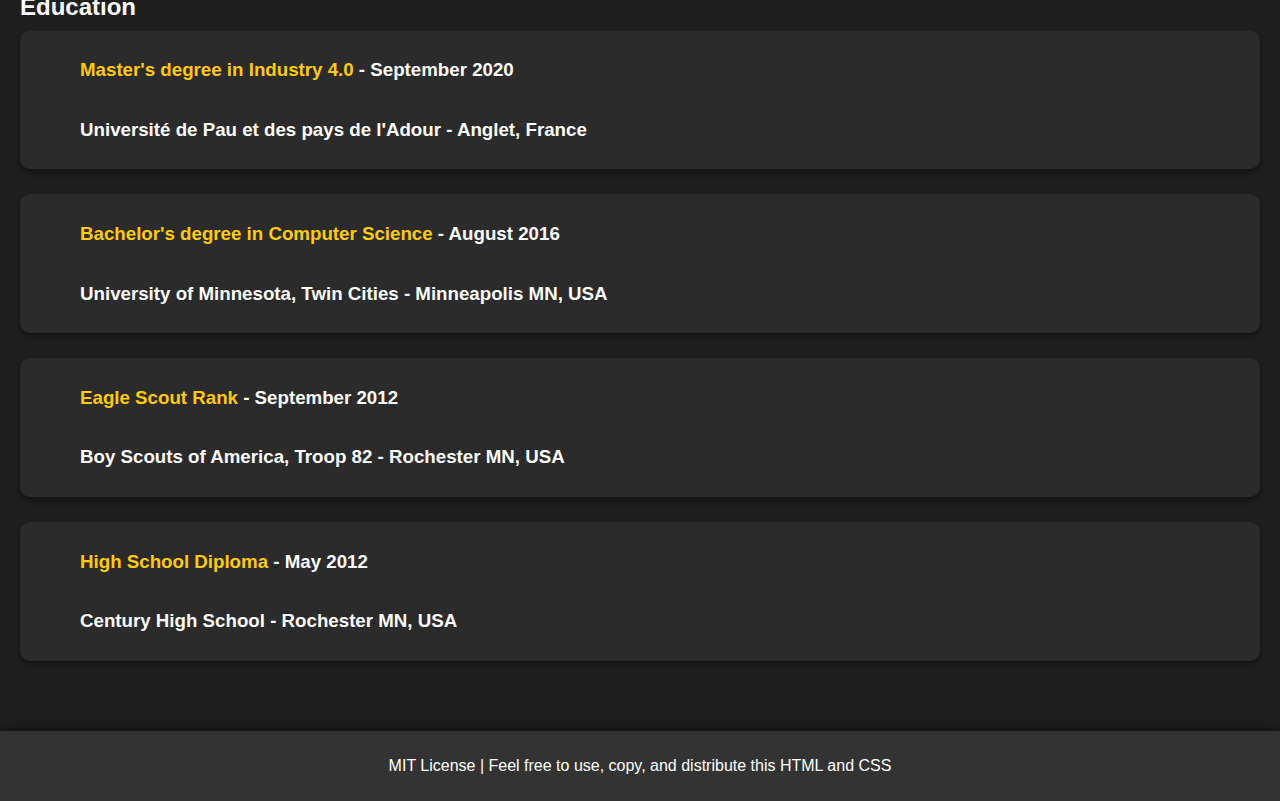
==== commit ae2b8077: "add section focus function" ====
--- a/index.html
+++ b/index.html
@@ -3,6 +3,7 @@
   <head>
     <title>Diego Vinasco-Alvarez</title>
     <link rel="stylesheet" type="text/css" href="style.css" />
+    <script src="index.js"></script>
   </head>
   <body>
     <header>
@@ -26,10 +27,11 @@
           </p>
           <nav>
             <ul>
-              <li><a href="#projects">#Projects</a></li>
-              <li><a href="#publications">#Publications</a></li>
-              <li><a href="#experience">#Experience</a></li>
-              <!-- <li><a href="#presentations">#Presentations</a></li> -->
+              <li><a href="#projects" onclick="focusSection('projects')">#Projects</a></li>
+              <li><a href="#publications" onclick="focusSection('publications')">#Publications</a></li>
+              <li><a href="#experience" onclick="focusSection('experience')">#Experience</a></li>
+              <li><a href="#education" onclick="focusSection('education')">#Education</a></li>
+              <!-- <li><a href="#presentations" onclick="focusSection('presentations')">#Education"</a></li> -->
               <li>
                 <a class="icon" href="https://github.com/DiegoVinasco">
                   <img
@@ -60,11 +62,10 @@
                     src="logos/LI-In-Bug.png"
                     width="20"
                     height="20"
+                    style="background-color: white;"
                   />
                 </a>
               </li>
-              <!-- <div class="icons">
-              </div> -->
             </ul>
           </nav>
         </div>
@@ -131,7 +132,7 @@
             </div>
           </div>
         </div>
-      </section>
+      </section>      
       <section id="publications">
         <h2>Publications</h2>
         <div class="list">
@@ -214,7 +215,7 @@
             />
           </div>
         </div>
-      </section>
+      </section>      
       <section id="experience">
         <h2>Experience</h2>
         <div class="list">
@@ -313,8 +314,8 @@
                   skills and evaluate performance.
                 </li>
                 <li>
-                  Oversaw projects to integrate the legacy USA service desk to
-                  an international 24/7 service desk.
+                  Oversaw projects to integrate the legacy USA service desk to an
+                  international 24/7 service desk.
                 </li>
                 <li>
                   Manage ticket triage responses and Service Now knowledge base
@@ -322,6 +323,34 @@
                 </li>
               </ul>
             </div>
+          </div>
+        </div>
+      </section>
+      <section id="education">
+        <h2>Education</h2>
+        <div class="list">
+          <div class="experience-container list-container container">
+            <div class="list-container-overlay">
+              <h3><span>Master's degree in Industry 4.0</span> - September 2020</h3>
+              <h3>Université de Pau et des pays de l'Adour - Anglet, France</h3>
+            </div>
+          </div>
+        <div class="experience-container list-container container">
+          <div class="list-container-overlay">
+            <h3><span>Bachelor's degree in Computer Science</span> - August 2016</h3>
+            <h3>University of Minnesota, Twin Cities - Minneapolis MN, USA</h3>
+          </div>
+        </div>
+        <div class="experience-container list-container container">
+          <div class="list-container-overlay">
+            <h3><span>Eagle Scout Rank</span> - September 2012</h3>
+            <h3>Boy Scouts of America, Troop 82 - Rochester MN, USA</h3>
+          </div>
+        </div>
+        <div class="experience-container list-container container">
+          <div class="list-container-overlay">
+            <h3><span>High School Diploma</span> - May 2012</h3>
+            <h3>Century High School - Rochester MN, USA</h3>
           </div>
         </div>
       </section>
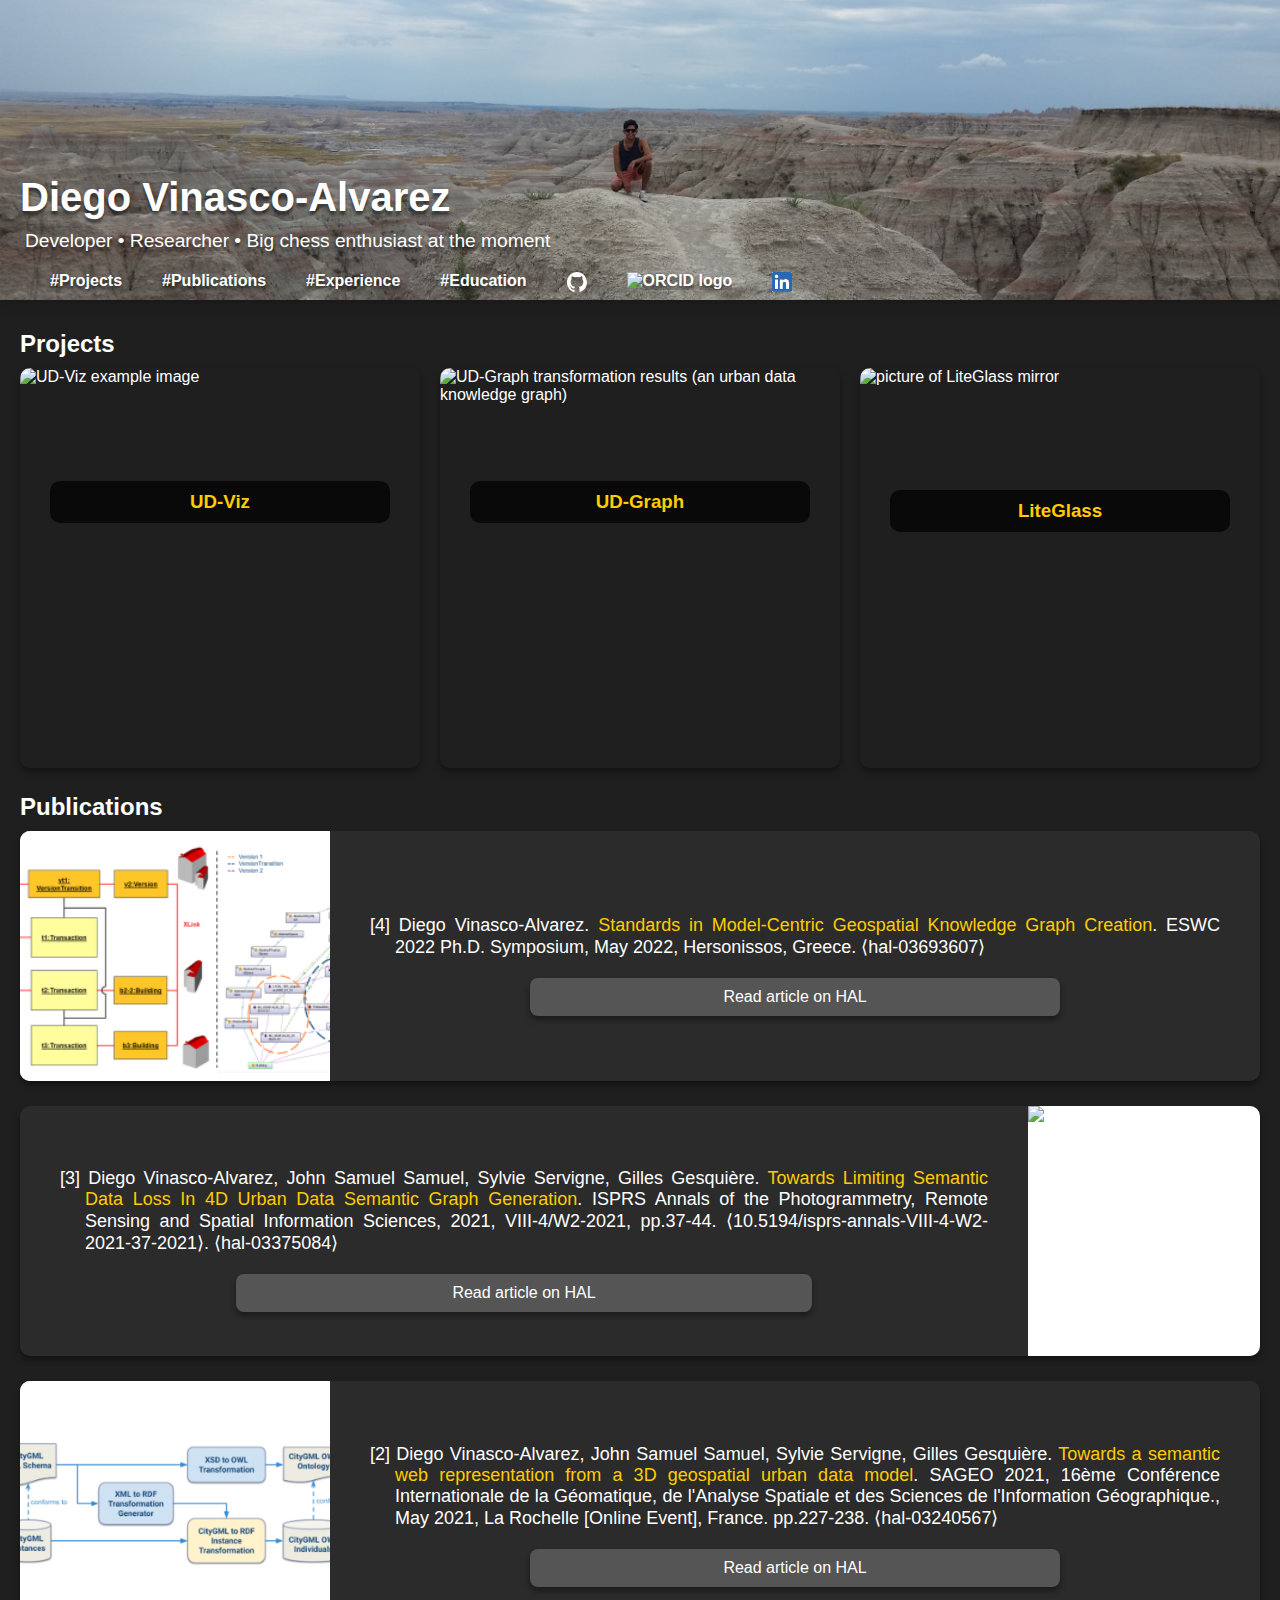
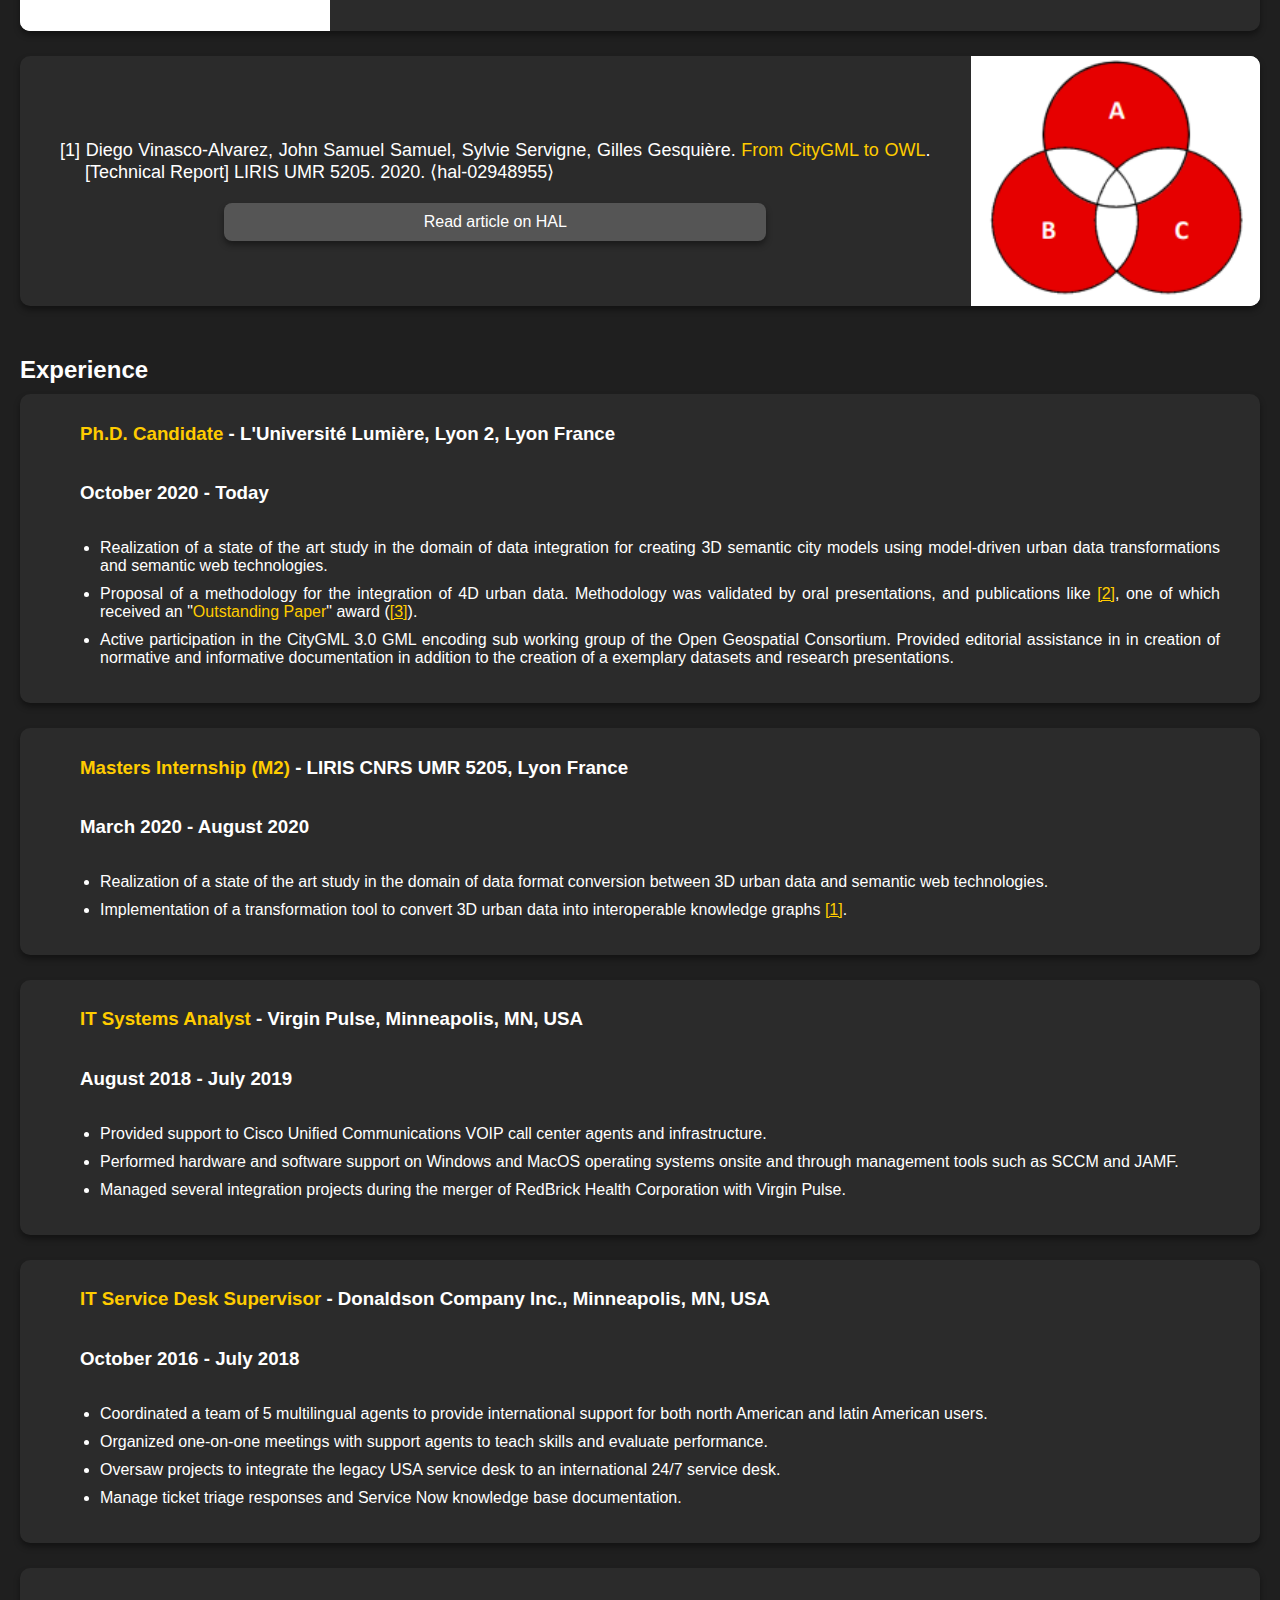
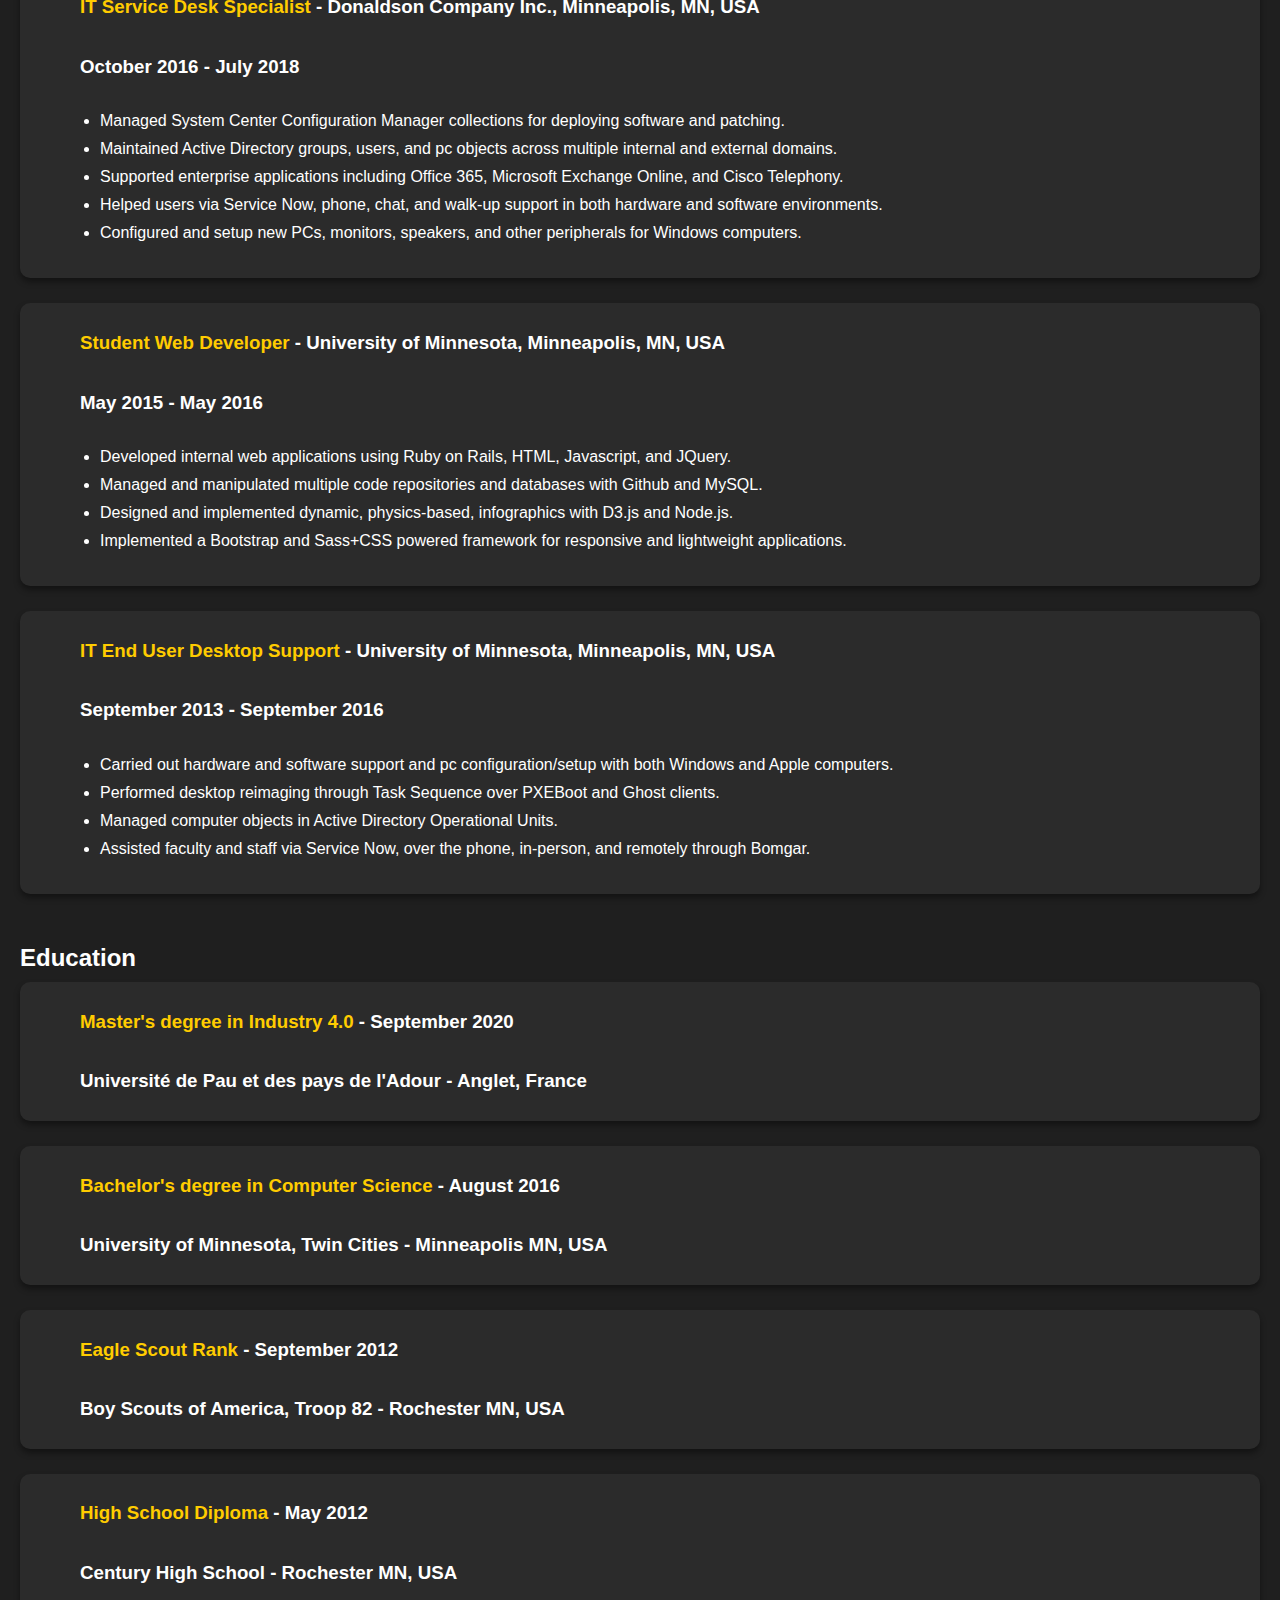
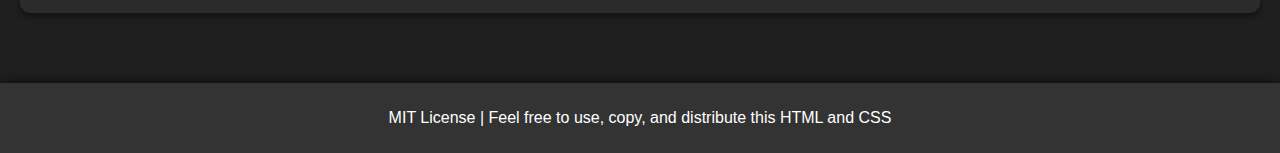
==== commit b2e0c658: "update content" ====
--- a/index.html
+++ b/index.html
@@ -5,6 +5,7 @@
     <link rel="stylesheet" type="text/css" href="style.css" />
     <script src="index.js"></script>
   </head>
+
   <body>
     <header>
       <img
@@ -27,10 +28,26 @@
           </p>
           <nav>
             <ul>
-              <li><a href="#projects" onclick="focusSection('projects')">#Projects</a></li>
-              <li><a href="#publications" onclick="focusSection('publications')">#Publications</a></li>
-              <li><a href="#experience" onclick="focusSection('experience')">#Experience</a></li>
-              <li><a href="#education" onclick="focusSection('education')">#Education</a></li>
+              <li>
+                <a href="#projects" onclick="focusSection('projects')"
+                  >#Projects</a
+                >
+              </li>
+              <li>
+                <a href="#publications" onclick="focusSection('publications')"
+                  >#Publications</a
+                >
+              </li>
+              <li>
+                <a href="#experience" onclick="focusSection('experience')"
+                  >#Experience</a
+                >
+              </li>
+              <li>
+                <a href="#education" onclick="focusSection('education')"
+                  >#Education</a
+                >
+              </li>
               <!-- <li><a href="#presentations" onclick="focusSection('presentations')">#Education"</a></li> -->
               <li>
                 <a class="icon" href="https://github.com/DiegoVinasco">
@@ -62,7 +79,7 @@
                     src="logos/LI-In-Bug.png"
                     width="20"
                     height="20"
-                    style="background-color: white;"
+                    style="background-color: white"
                   />
                 </a>
               </li>
@@ -132,7 +149,7 @@
             </div>
           </div>
         </div>
-      </section>      
+      </section>
       <section id="publications">
         <h2>Publications</h2>
         <div class="list">
@@ -215,7 +232,7 @@
             />
           </div>
         </div>
-      </section>      
+      </section>
       <section id="experience">
         <h2>Experience</h2>
         <div class="list">
@@ -275,7 +292,7 @@
           <div class="experience-container list-container container">
             <div class="list-container-overlay">
               <h3>
-                <span>Systems Analyst</span> - Virgin Pulse, Minneapolis, MN,
+                <span>IT Systems Analyst</span> - Virgin Pulse, Minneapolis, MN,
                 USA
               </h3>
               <h3>August 2018 - July 2019</h3>
@@ -299,8 +316,8 @@
           <div class="experience-container list-container container">
             <div class="list-container-overlay">
               <h3>
-                <span>Superviseur End-User Support</span> - Donaldson
-                Corporation, Minneapolis, MN, USA
+                <span>IT Service Desk Supervisor</span> - Donaldson Company
+                Inc., Minneapolis, MN, USA
               </h3>
               <h3>October 2016 - July 2018</h3>
               <ul>
@@ -314,12 +331,97 @@
                   skills and evaluate performance.
                 </li>
                 <li>
-                  Oversaw projects to integrate the legacy USA service desk to an
-                  international 24/7 service desk.
+                  Oversaw projects to integrate the legacy USA service desk to
+                  an international 24/7 service desk.
                 </li>
                 <li>
                   Manage ticket triage responses and Service Now knowledge base
                   documentation.
+                </li>
+              </ul>
+            </div>
+          </div>
+          <div class="experience-container list-container container">
+            <div class="list-container-overlay">
+              <h3>
+                <span>IT Service Desk Specialist</span> - Donaldson Company
+                Inc., Minneapolis, MN, USA
+              </h3>
+              <h3>October 2016 - July 2018</h3>
+              <ul>
+                <li>
+                  Managed System Center Configuration Manager collections for
+                  deploying software and patching.
+                </li>
+                <li>
+                  Maintained Active Directory groups, users, and pc objects
+                  across multiple internal and external domains.
+                </li>
+                <li>
+                  Supported enterprise applications including Office 365,
+                  Microsoft Exchange Online, and Cisco Telephony.
+                </li>
+                <li>
+                  Helped users via Service Now, phone, chat, and walk-up support
+                  in both hardware and software environments.
+                </li>
+                <li>
+                  Configured and setup new PCs, monitors, speakers, and other
+                  peripherals for Windows computers.
+                </li>
+              </ul>
+            </div>
+          </div>
+          <div class="experience-container list-container container">
+            <div class="list-container-overlay">
+              <h3>
+                <span>Student Web Developer</span> - University of Minnesota,
+                Minneapolis, MN, USA
+              </h3>
+              <h3>May 2015 - May 2016</h3>
+              <ul>
+                <li>
+                  Developed internal web applications using Ruby on Rails, HTML,
+                  Javascript, and JQuery.
+                </li>
+                <li>
+                  Managed and manipulated multiple code repositories and
+                  databases with Github and MySQL.
+                </li>
+                <li>
+                  Designed and implemented dynamic, physics-based, infographics
+                  with D3.js and Node.js.
+                </li>
+                <li>
+                  Implemented a Bootstrap and Sass+CSS powered framework for
+                  responsive and lightweight applications.
+                </li>
+              </ul>
+            </div>
+          </div>
+          <div class="experience-container list-container container">
+            <div class="list-container-overlay">
+              <h3>
+                <span>IT End User Desktop Support</span> - University of
+                Minnesota, Minneapolis, MN, USA
+              </h3>
+              <h3>September 2013 - September 2016</h3>
+              <ul>
+                <li>
+                  Carried out hardware and software support and pc
+                  configuration/setup with both Windows and Apple computers.
+                </li>
+                <li>
+                  Performed desktop reimaging through Task Sequence over PXEBoot
+                  and Ghost clients.
+                </li>
+                <li>
+                  Managed computer objects in Active Directory Operational
+                  Units.
+                </li>
+                <li>
+                  Assisted faculty and staff via Service Now, over the phone,
+                  in-person, and remotely through Bomgar.
                 </li>
               </ul>
             </div>
@@ -331,26 +433,33 @@
         <div class="list">
           <div class="experience-container list-container container">
             <div class="list-container-overlay">
-              <h3><span>Master's degree in Industry 4.0</span> - September 2020</h3>
+              <h3>
+                <span>Master's degree in Industry 4.0</span> - September 2020
+              </h3>
               <h3>Université de Pau et des pays de l'Adour - Anglet, France</h3>
             </div>
           </div>
-        <div class="experience-container list-container container">
-          <div class="list-container-overlay">
-            <h3><span>Bachelor's degree in Computer Science</span> - August 2016</h3>
-            <h3>University of Minnesota, Twin Cities - Minneapolis MN, USA</h3>
-          </div>
-        </div>
-        <div class="experience-container list-container container">
-          <div class="list-container-overlay">
-            <h3><span>Eagle Scout Rank</span> - September 2012</h3>
-            <h3>Boy Scouts of America, Troop 82 - Rochester MN, USA</h3>
-          </div>
-        </div>
-        <div class="experience-container list-container container">
-          <div class="list-container-overlay">
-            <h3><span>High School Diploma</span> - May 2012</h3>
-            <h3>Century High School - Rochester MN, USA</h3>
+          <div class="experience-container list-container container">
+            <div class="list-container-overlay">
+              <h3>
+                <span>Bachelor's degree in Computer Science</span> - August 2016
+              </h3>
+              <h3>
+                University of Minnesota, Twin Cities - Minneapolis MN, USA
+              </h3>
+            </div>
+          </div>
+          <div class="experience-container list-container container">
+            <div class="list-container-overlay">
+              <h3><span>Eagle Scout Rank</span> - September 2012</h3>
+              <h3>Boy Scouts of America, Troop 82 - Rochester MN, USA</h3>
+            </div>
+          </div>
+          <div class="experience-container list-container container">
+            <div class="list-container-overlay">
+              <h3><span>High School Diploma</span> - May 2012</h3>
+              <h3>Century High School - Rochester MN, USA</h3>
+            </div>
           </div>
         </div>
       </section>
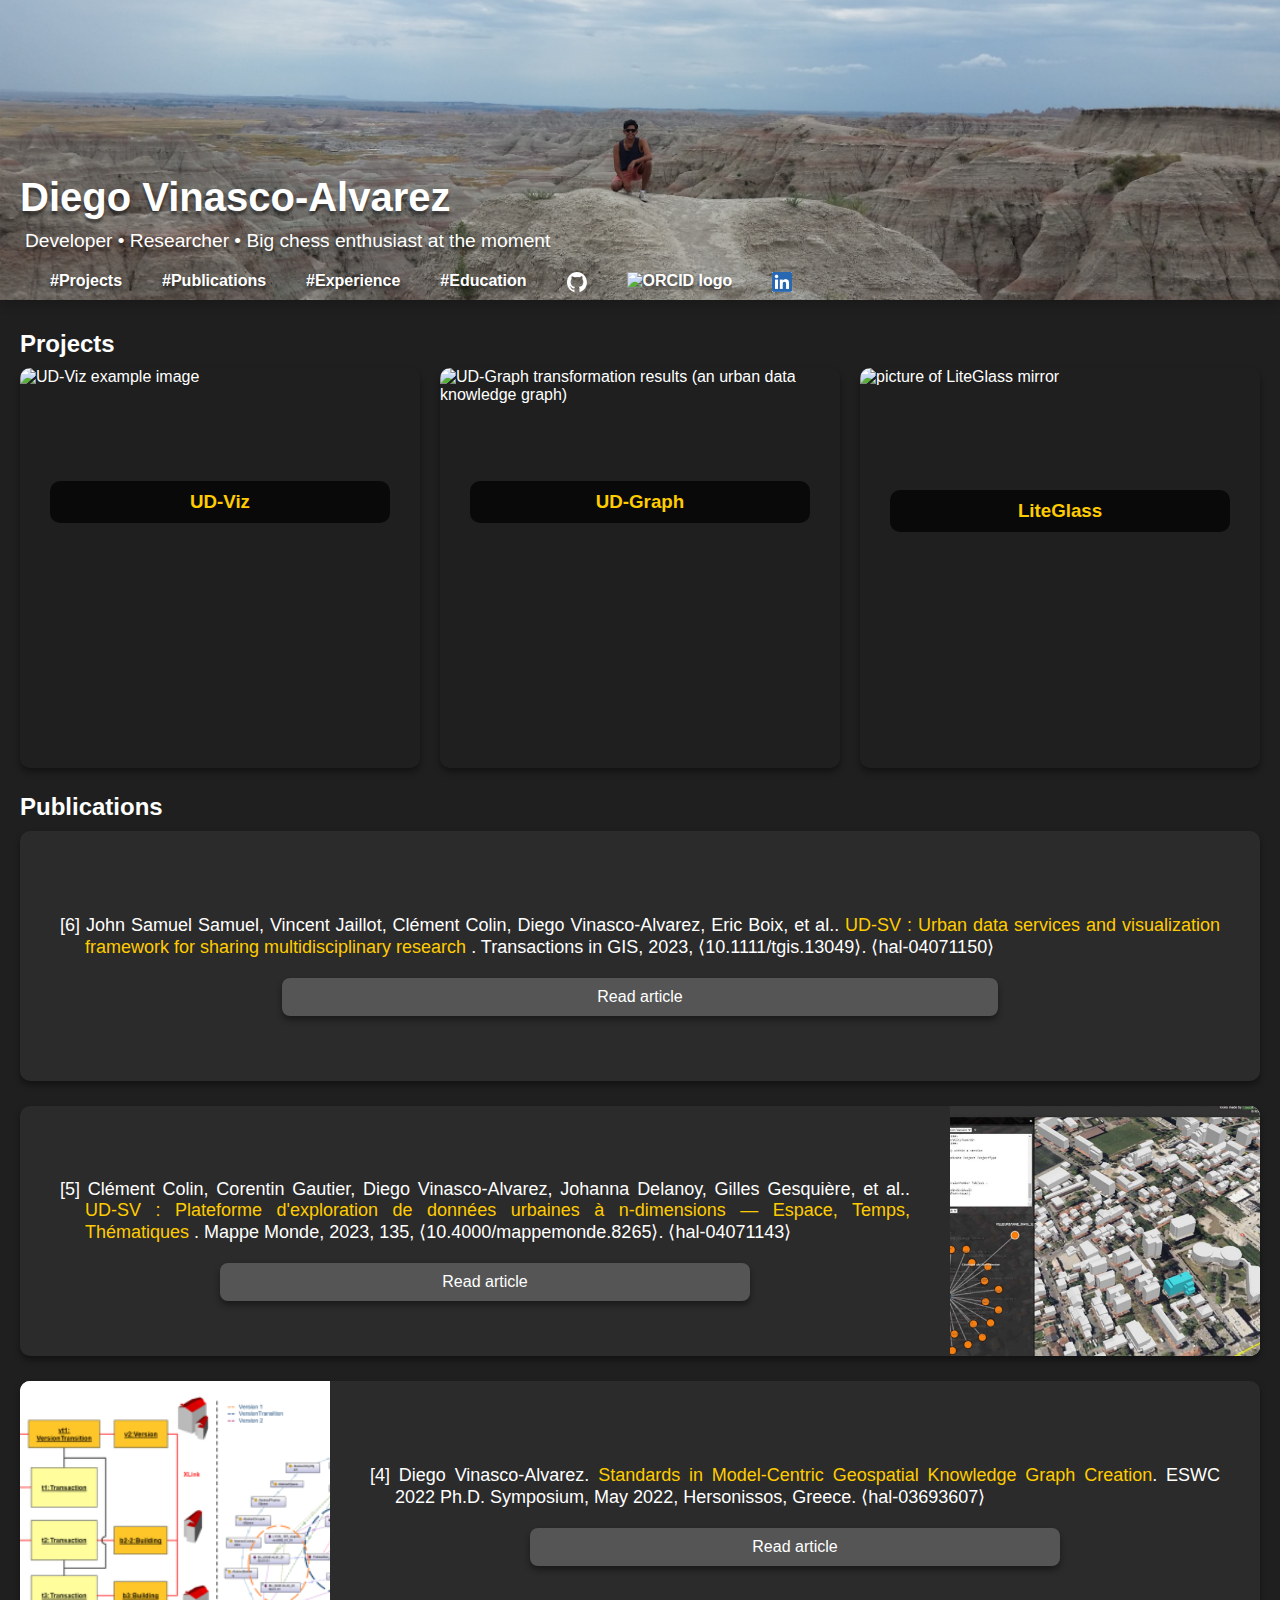
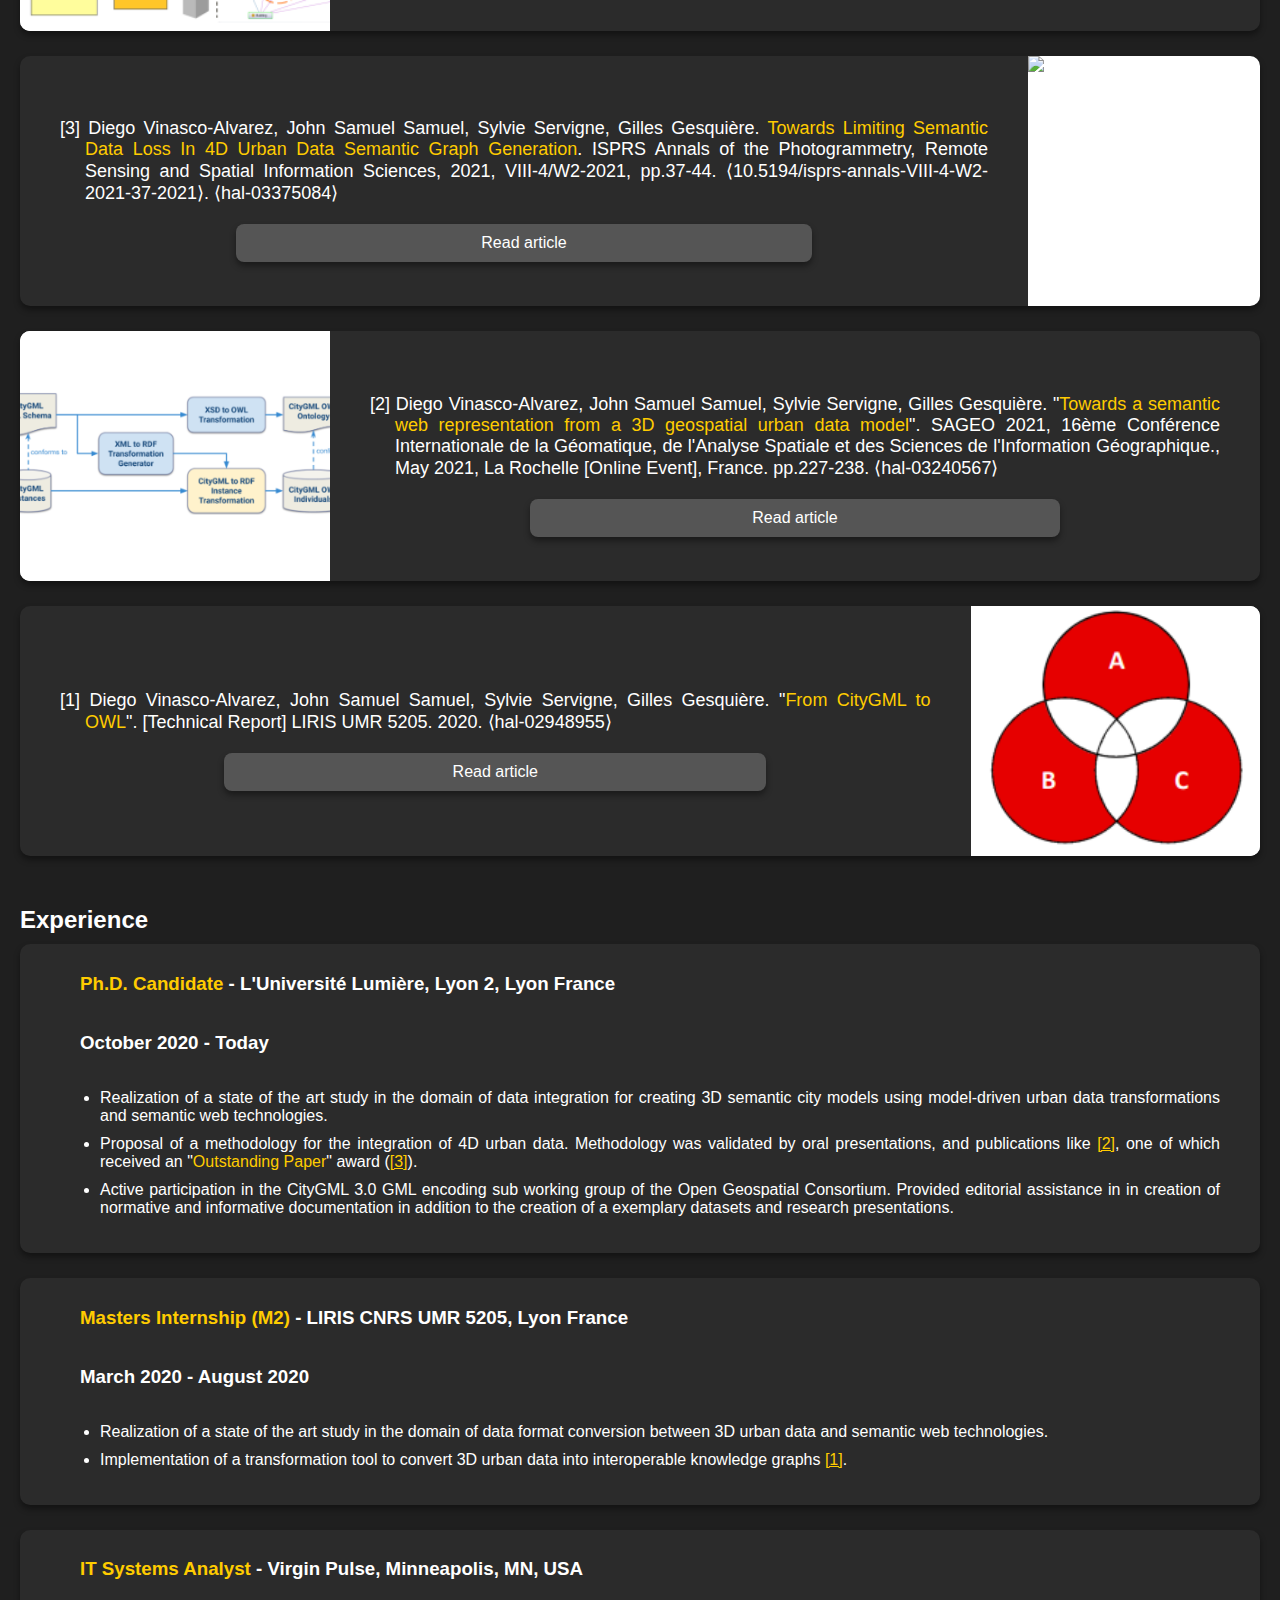
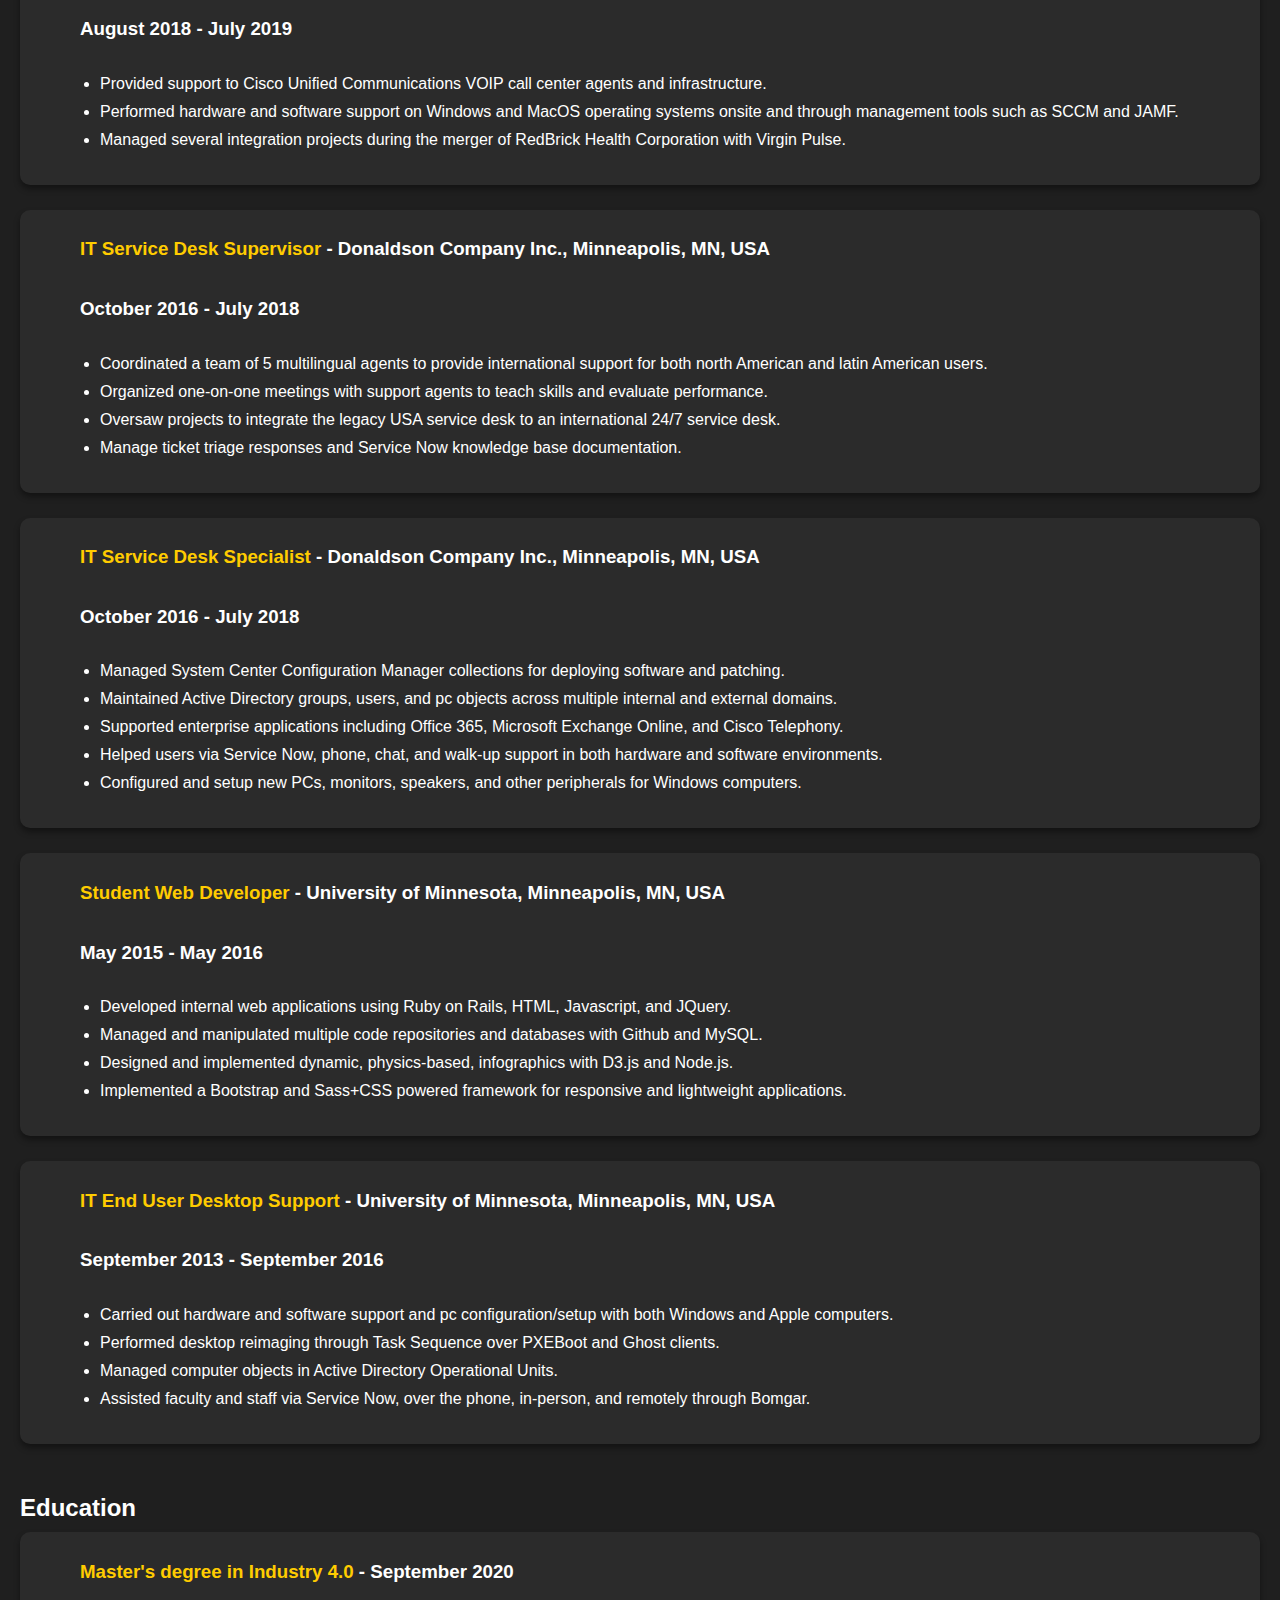
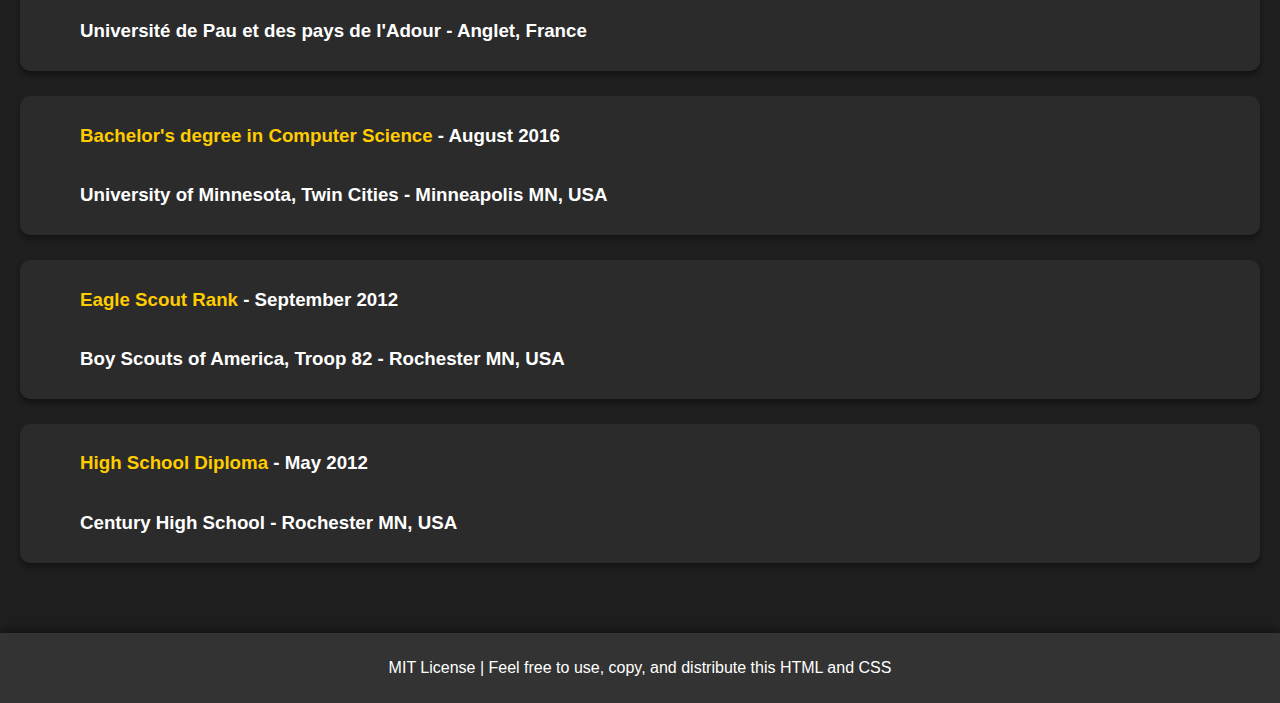
==== commit 56408458: "update publications" ====
--- a/index.html
+++ b/index.html
@@ -153,6 +153,45 @@
       <section id="publications">
         <h2>Publications</h2>
         <div class="list">
+          <div class="publication-container list-container container" id="p6">
+            <div class="list-container-overlay">
+              <p>
+                [6] John Samuel Samuel, Vincent Jaillot, Clément Colin, Diego
+                Vinasco-Alvarez, Eric Boix, et al..
+                <span
+                >UD-SV : Urban data services and visualization framework for
+                  sharing multidisciplinary research
+                </span
+                >. Transactions in GIS, 2023, &lang;10.1111/tgis.13049&rang;.
+                &lang;hal-04071150&rang;
+              </p>
+              <a class="button-link" href="https://onlinelibrary.wiley.com/doi/10.1111/tgis.13049"
+                >Read article</a
+              >
+            </div>
+          </div>
+          <div class="publication-container list-container container" id="p5">
+            <div class="list-container-overlay">
+              <p>
+                [5] Clément Colin, Corentin Gautier, Diego Vinasco-Alvarez,
+                Johanna Delanoy, Gilles Gesqui&egrave;re, et al..
+                <span>
+                  UD-SV : Plateforme d'exploration de données urbaines à
+                  n-dimensions — Espace, Temps, Thématiques
+                </span>
+                . Mappe Monde, 2023, 135, &lang;10.4000/mappemonde.8265&rang;.
+                &lang;hal-04071143&rang;
+              </p>
+              <a class="button-link" href="https://hal.science/hal-04071143"
+              >Read article</a
+              >
+            </div>
+            <img
+              src="img/cite5.png"
+              alt="An image from the article: UD-SV : Plateforme d'exploration de données urbaines à
+              n-dimensions — Espace, Temps, Thématiques"
+            />
+          </div>
           <div class="publication-container list-container container" id="p4">
             <img
               src="img/cite4.png"
@@ -165,10 +204,10 @@
                   >Standards in Model-Centric Geospatial Knowledge Graph
                   Creation</span
                 >. ESWC 2022 Ph.D. Symposium, May 2022, Hersonissos, Greece.
-                ⟨hal-03693607⟩
+                &lang;hal-03693607&rang;
               </p>
               <a class="button-link" href="https://hal.science/hal-03693607"
-                >Read article on HAL</a
+                >Read article</a
               >
             </div>
           </div>
@@ -176,16 +215,16 @@
             <div class="list-container-overlay">
               <p>
                 [3] Diego Vinasco-Alvarez, John Samuel Samuel, Sylvie Servigne,
-                Gilles Gesquière.
+                Gilles Gesqui&egrave;re.
                 <span
                   >Towards Limiting Semantic Data Loss In 4D Urban Data Semantic
                   Graph Generation</span
                 >. ISPRS Annals of the Photogrammetry, Remote Sensing and
                 Spatial Information Sciences, 2021, VIII-4/W2-2021, pp.37-44.
-                ⟨10.5194/isprs-annals-VIII-4-W2-2021-37-2021⟩. ⟨hal-03375084⟩
+                &lang;10.5194/isprs-annals-VIII-4-W2-2021-37-2021&rang;. &lang;hal-03375084&rang;
               </p>
               <a class="button-link" href="https://hal.science/hal-03375084"
-                >Read article on HAL</a
+                >Read article</a
               >
             </div>
             <img
@@ -201,17 +240,16 @@
             <div class="list-container-overlay">
               <p>
                 [2] Diego Vinasco-Alvarez, John Samuel Samuel, Sylvie Servigne,
-                Gilles Gesquière.
-                <span
+                Gilles Gesqui&egrave;re. "<span
                   >Towards a semantic web representation from a 3D geospatial
                   urban data model</span
-                >. SAGEO 2021, 16ème Conférence Internationale de la Géomatique,
-                de l'Analyse Spatiale et des Sciences de l'Information
-                Géographique., May 2021, La Rochelle [Online Event], France.
-                pp.227-238. ⟨hal-03240567⟩
+                >". SAGEO 2021, 16&egrave;me Conférence Internationale de la
+                Géomatique, de l'Analyse Spatiale et des Sciences de
+                l'Information Géographique., May 2021, La Rochelle [Online
+                Event], France. pp.227-238. &lang;hal-03240567&rang;
               </p>
               <a class="button-link" href="https://hal.science/hal-03240567"
-                >Read article on HAL</a
+                >Read article</a
               >
             </div>
           </div>
@@ -219,11 +257,11 @@
             <div class="list-container-overlay">
               <p>
                 [1] Diego Vinasco-Alvarez, John Samuel Samuel, Sylvie Servigne,
-                Gilles Gesquière. <span>From CityGML to OWL</span>. [Technical
-                Report] LIRIS UMR 5205. 2020. ⟨hal-02948955⟩
+                Gilles Gesqui&egrave;re. "<span>From CityGML to OWL</span>". [Technical
+                Report] LIRIS UMR 5205. 2020. &lang;hal-02948955&rang;
               </p>
               <a class="button-link" href="https://hal.science/hal-02948955"
-                >Read article on HAL</a
+                >Read article</a
               >
             </div>
             <img
@@ -239,7 +277,7 @@
           <div class="experience-container list-container container">
             <div class="list-container-overlay">
               <h3>
-                <span>Ph.D. Candidate</span> - L'Université Lumière, Lyon 2,
+                <span>Ph.D. Candidate</span> - L'Université Lumi&egrave;re, Lyon 2,
                 Lyon France
               </h3>
               <h3>October 2020 - Today</h3>
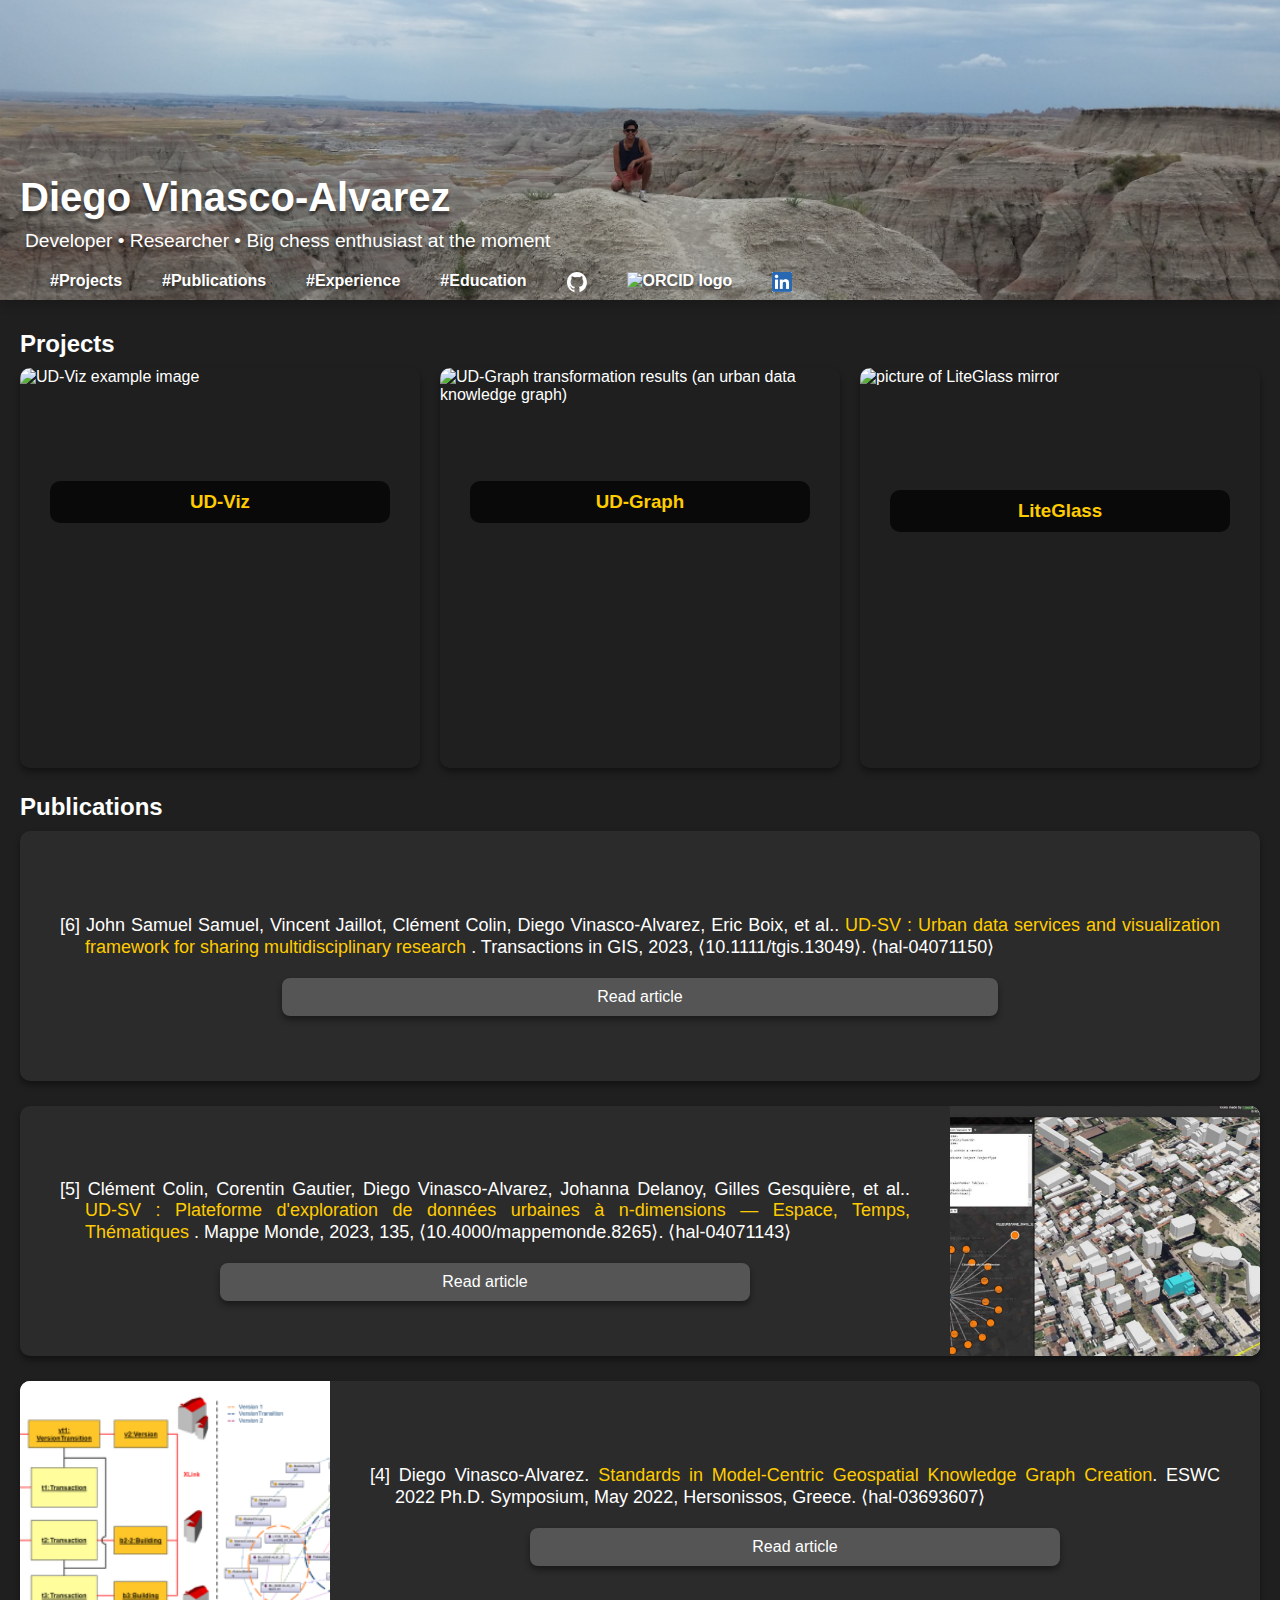
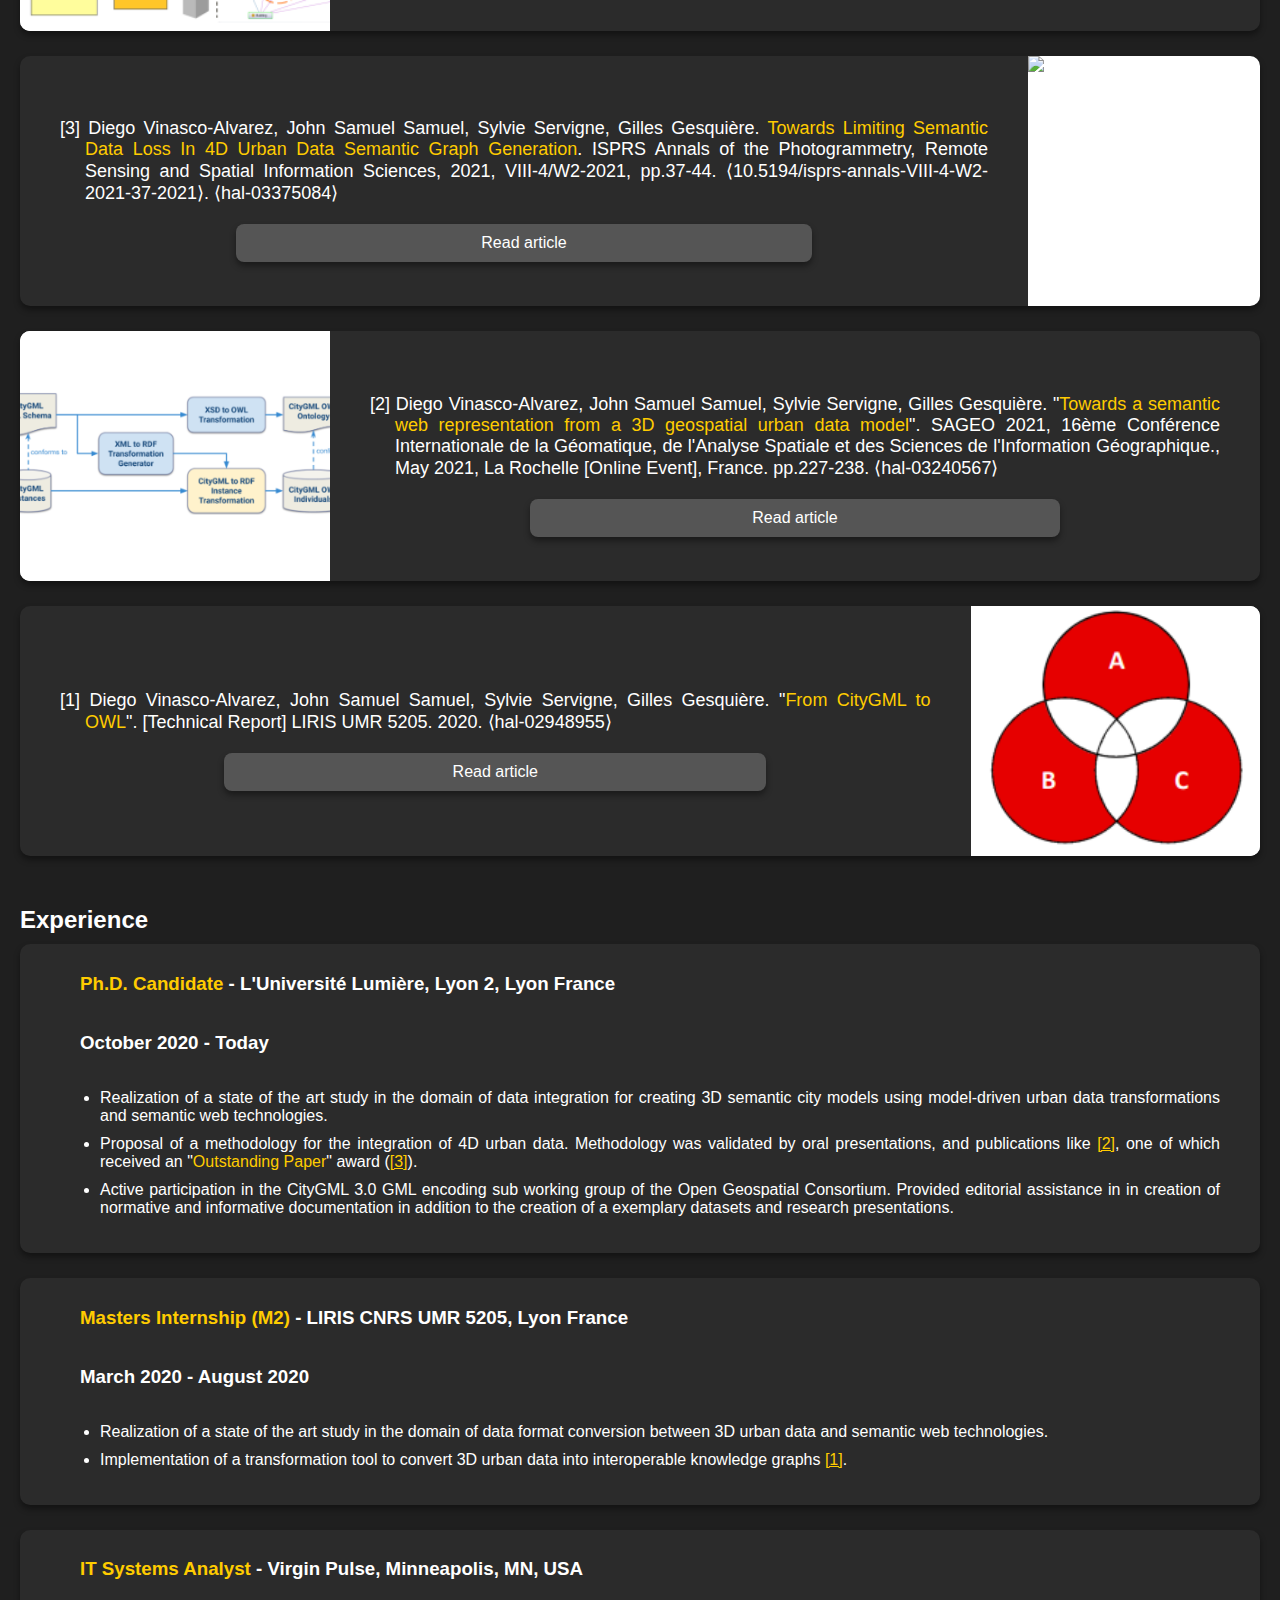
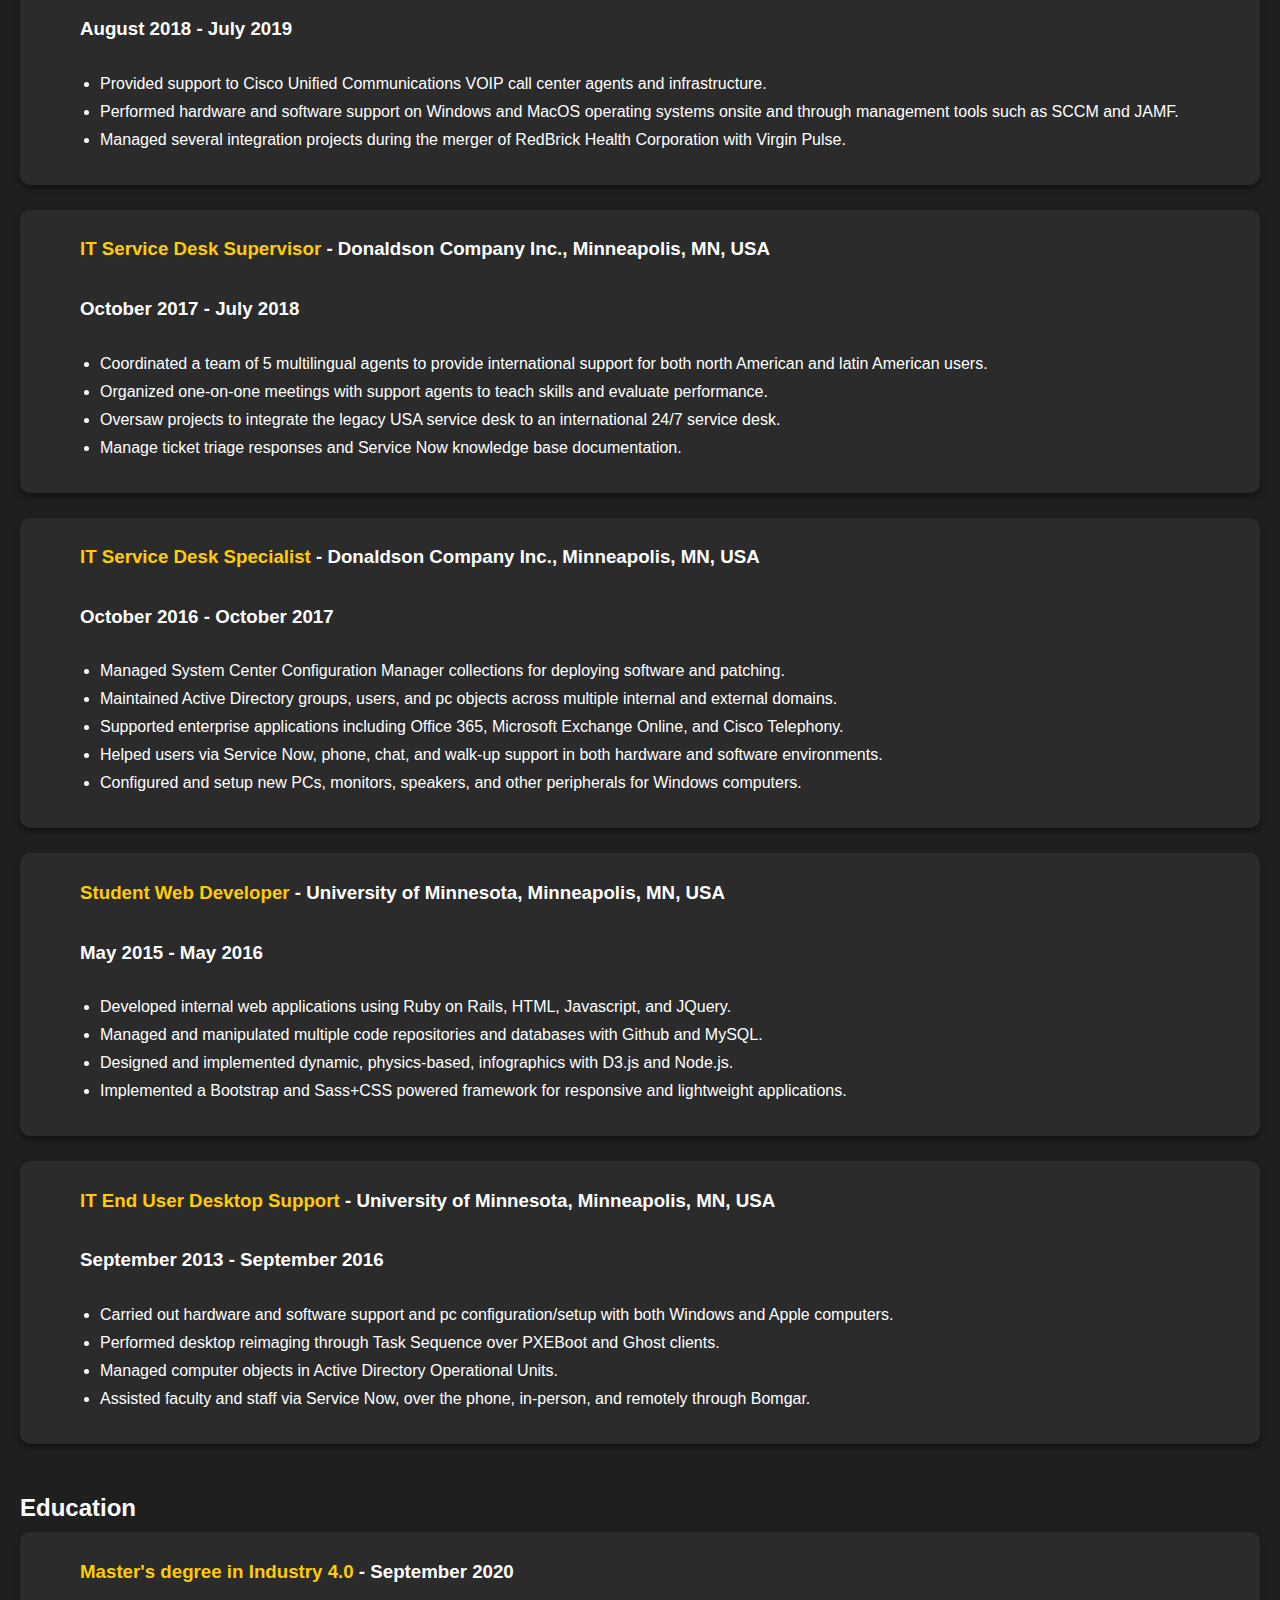
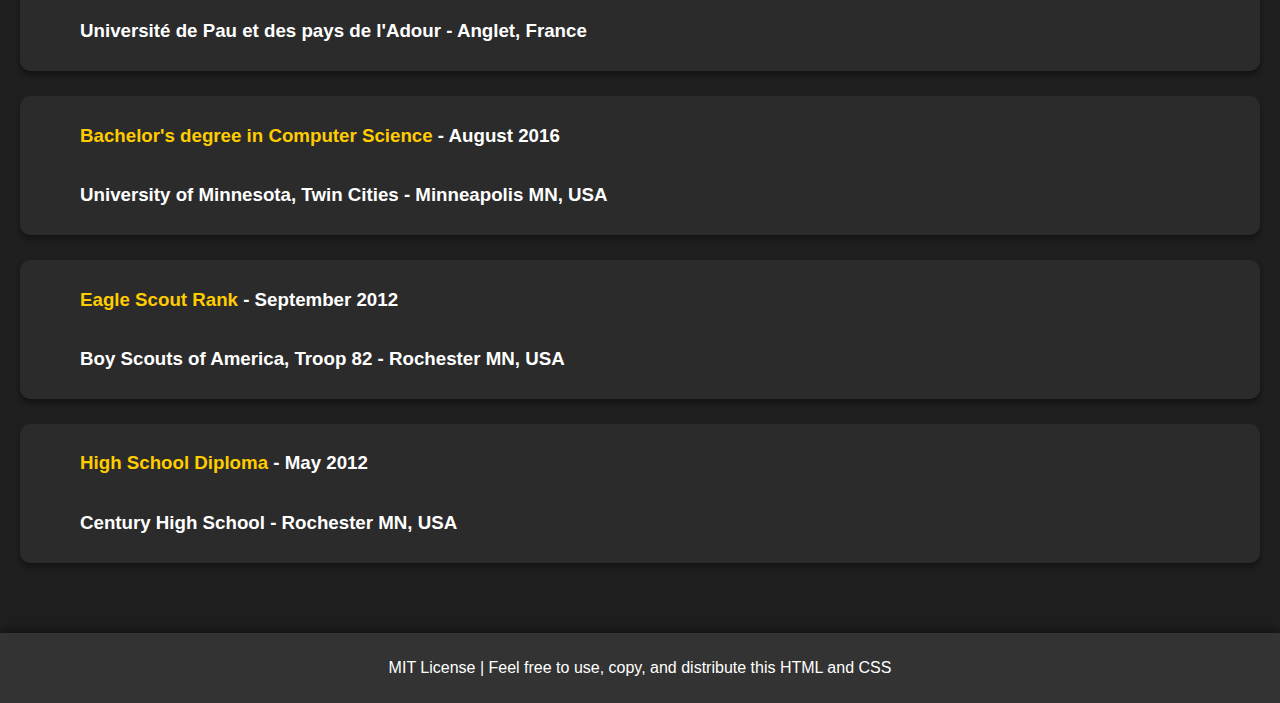
==== commit 071659c5: "update dates" ====
--- a/index.html
+++ b/index.html
@@ -357,7 +357,7 @@
                 <span>IT Service Desk Supervisor</span> - Donaldson Company
                 Inc., Minneapolis, MN, USA
               </h3>
-              <h3>October 2016 - July 2018</h3>
+              <h3>October 2017 - July 2018</h3>
               <ul>
                 <li>
                   Coordinated a team of 5 multilingual agents to provide
@@ -385,7 +385,7 @@
                 <span>IT Service Desk Specialist</span> - Donaldson Company
                 Inc., Minneapolis, MN, USA
               </h3>
-              <h3>October 2016 - July 2018</h3>
+              <h3>October 2016 - October 2017</h3>
               <ul>
                 <li>
                   Managed System Center Configuration Manager collections for
